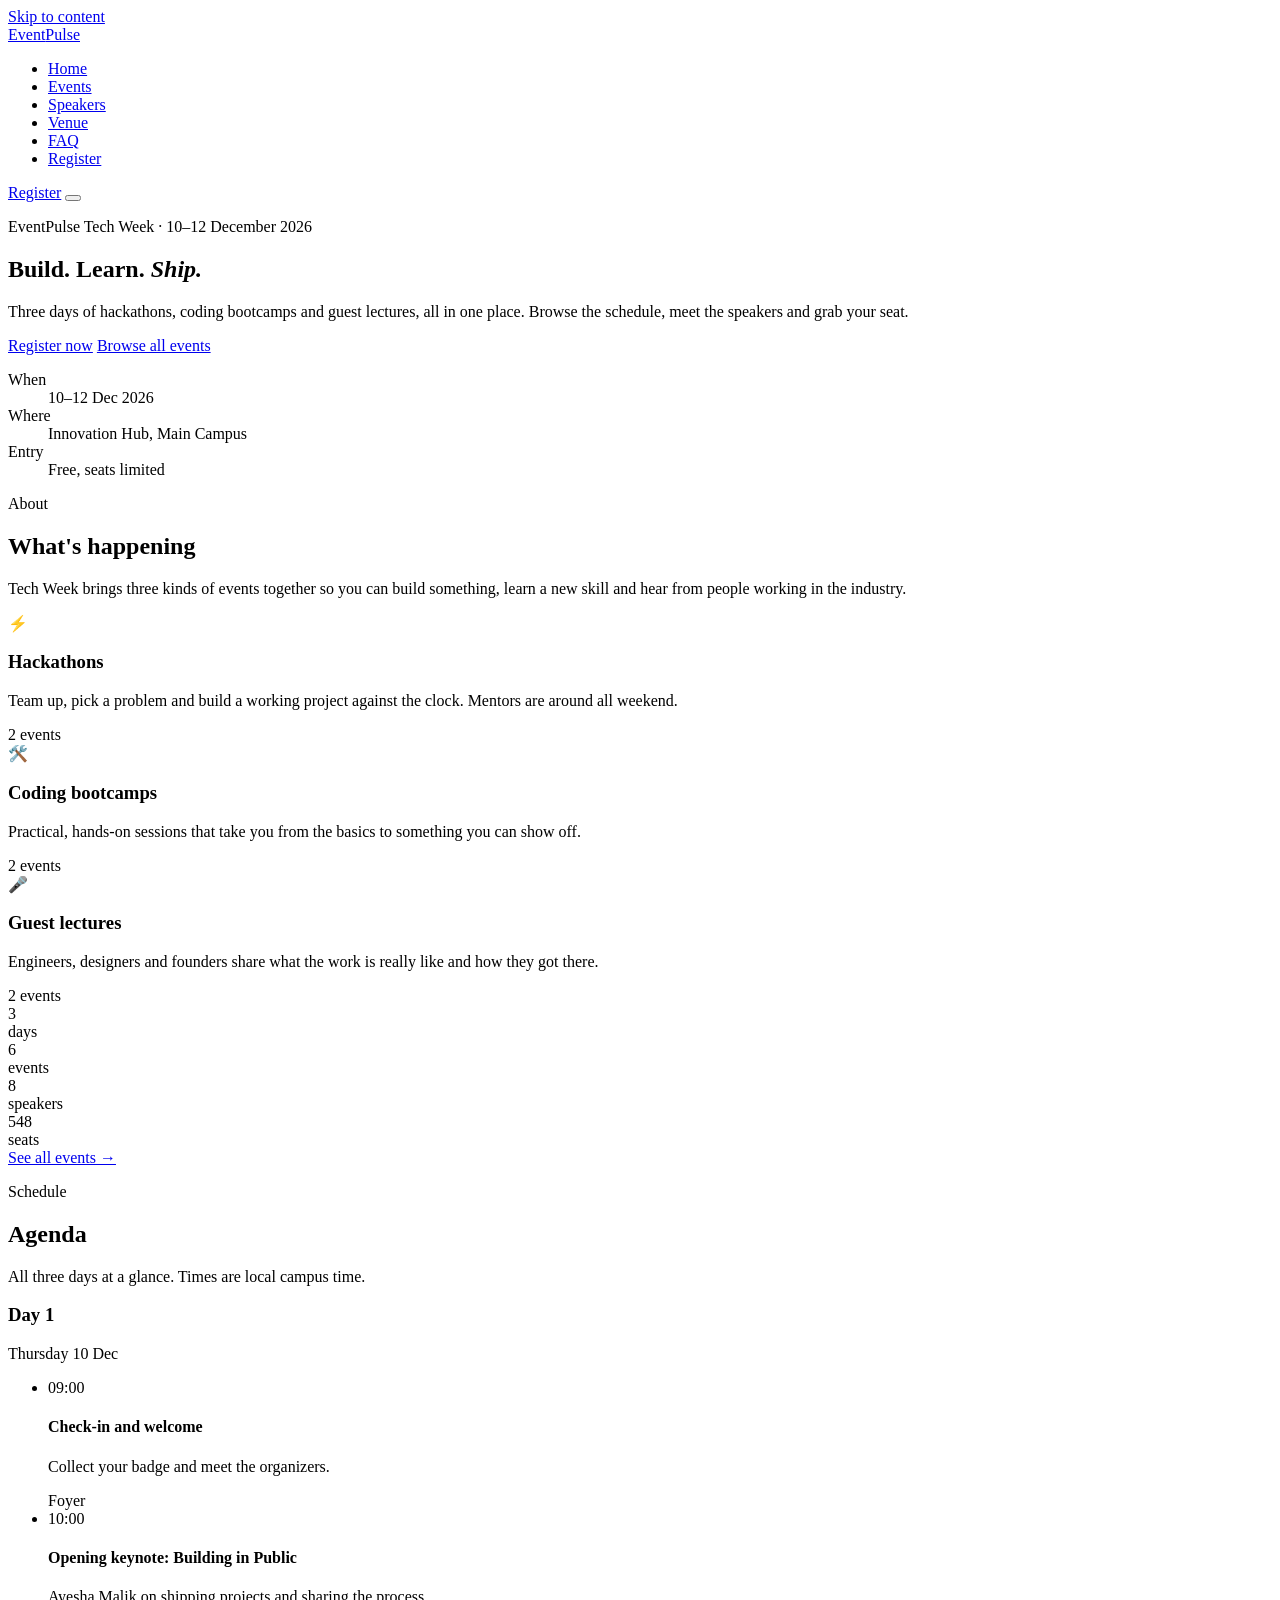
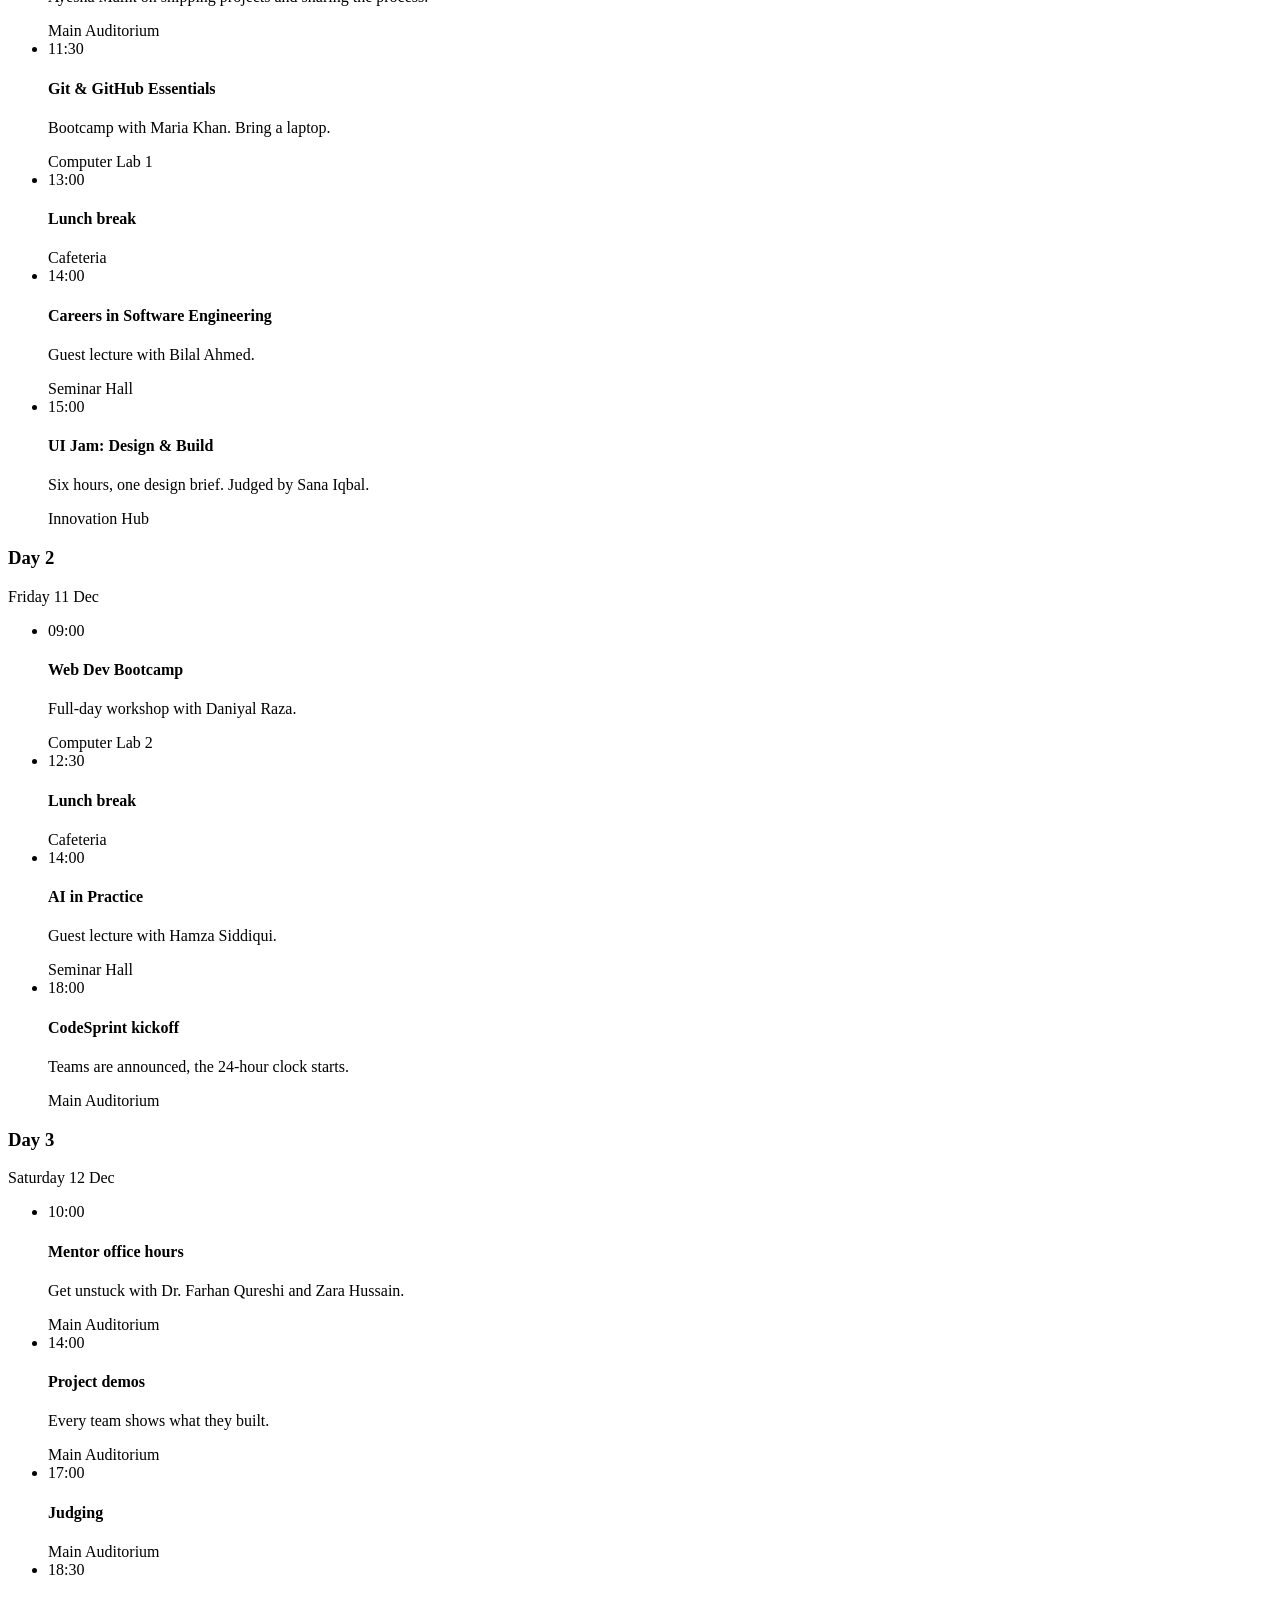
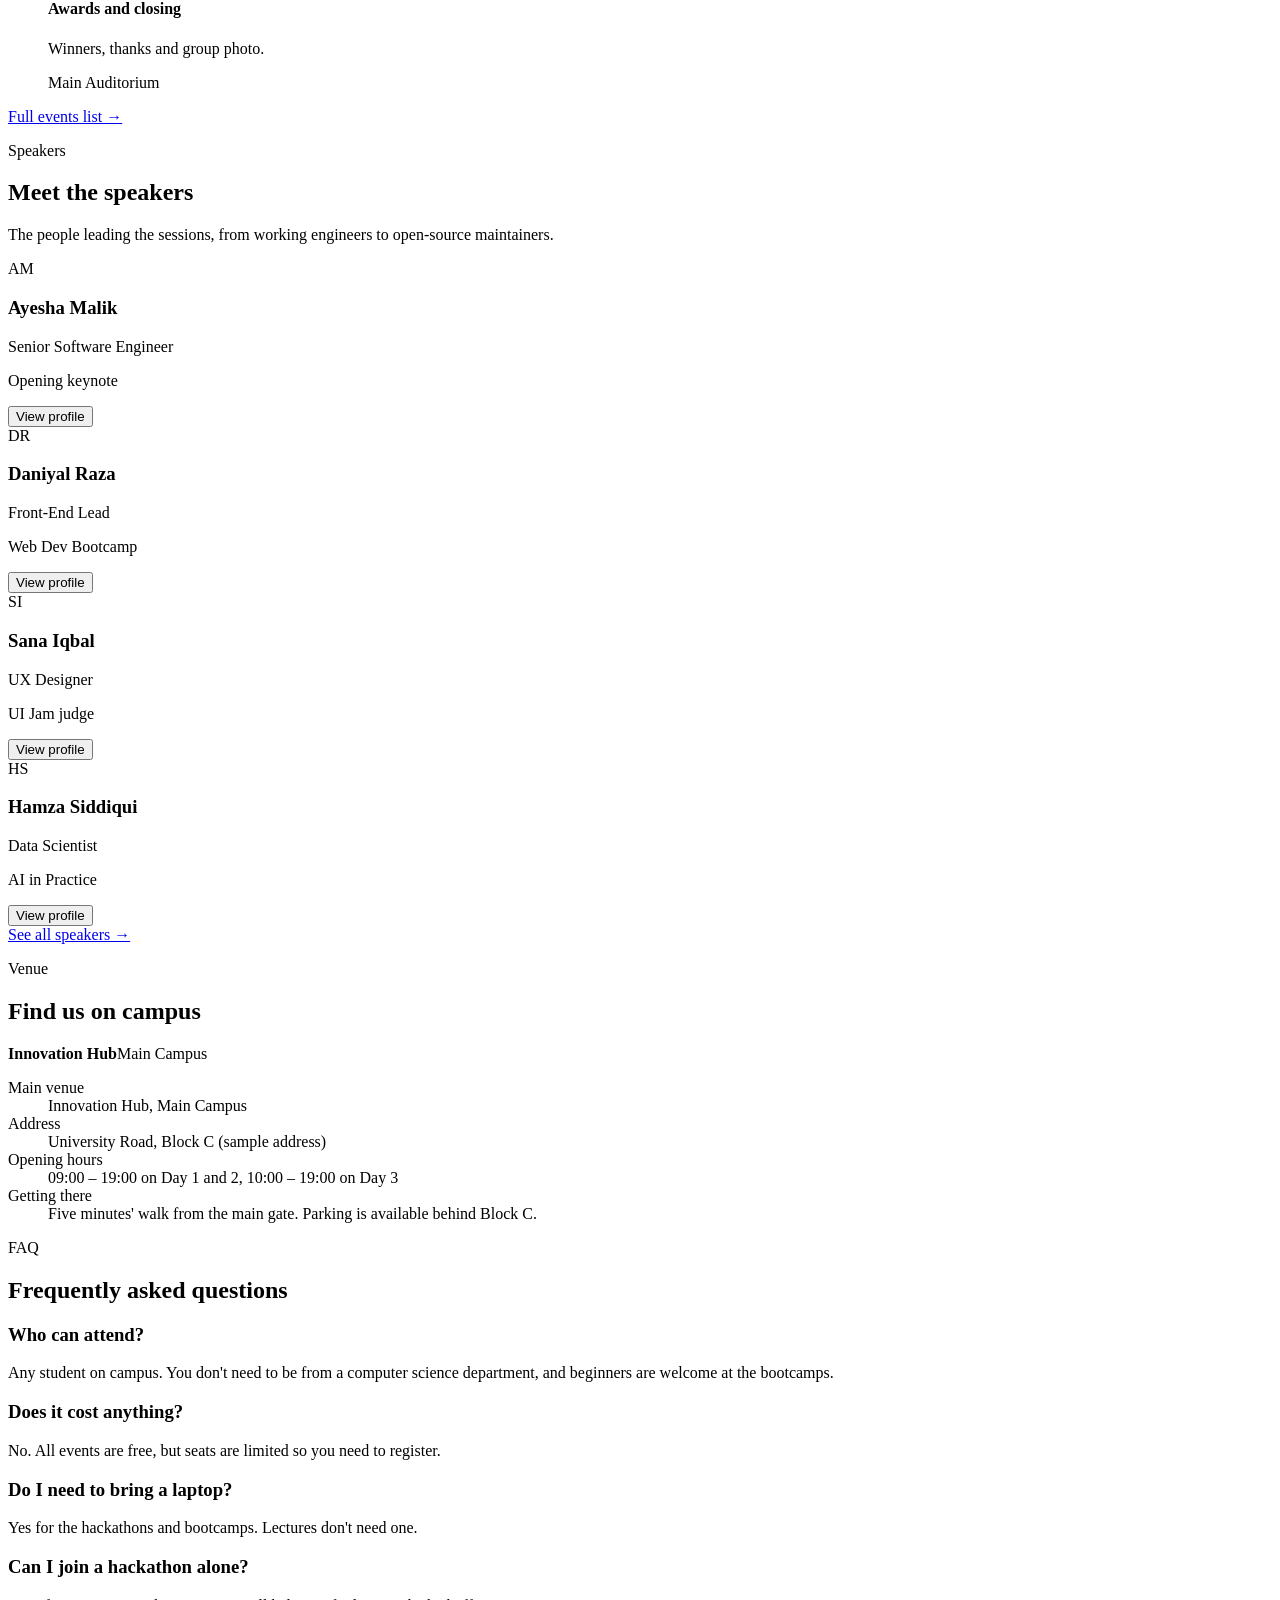
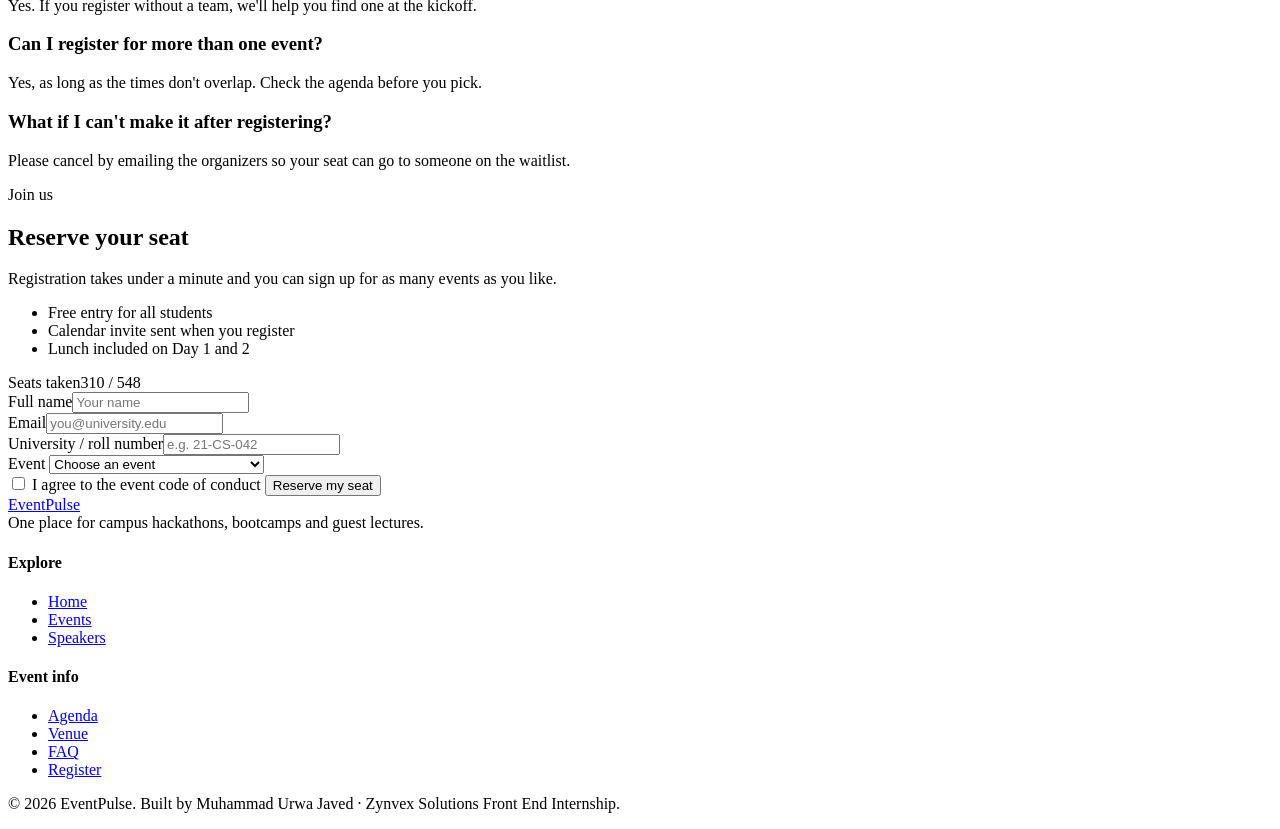
==== index.html @ 68d28ce5 "Add files via upload" ====
<!DOCTYPE html>
<html lang="en">
<head>
  <meta charset="UTF-8">
  <meta name="viewport" content="width=device-width, initial-scale=1.0">
  <title>EventPulse — Campus Hackathon &amp; Workshop Portal</title>
  <meta name="description" content="One place to browse campus hackathons, coding bootcamps and guest lectures, meet speakers, check seats and register.">

  <link rel="preconnect" href="https://fonts.googleapis.com">
  <link rel="preconnect" href="https://fonts.gstatic.com" crossorigin>
  <link href="https://fonts.googleapis.com/css2?family=Inter:wght@400;500;600&family=JetBrains+Mono:wght@500&family=Space+Grotesk:wght@500;700&display=swap" rel="stylesheet">

  <link rel="stylesheet" href="css/variables.css">
  <link rel="stylesheet" href="css/base.css">
  <link rel="stylesheet" href="css/layout.css">
  <link rel="stylesheet" href="css/pages.css">
  <link rel="stylesheet" href="css/components.css">
</head>
<body>

  <a class="visually-hidden" href="#main">Skip to content</a>

  <header class="site-header">
    <div class="container site-header__inner">
      <a href="index.html" class="logo">Event<span>Pulse</span></a>
      <nav class="nav" id="site-nav" aria-label="Main navigation">
        <ul class="nav__list">
          <li><a href="index.html" class="is-active" aria-current="page">Home</a></li>
          <li><a href="events.html">Events</a></li>
          <li><a href="speakers.html">Speakers</a></li>
          <li><a href="index.html#venue">Venue</a></li>
          <li><a href="index.html#faq">FAQ</a></li>
          <li class="nav__cta-item"><a href="index.html#register">Register</a></li>
        </ul>
      </nav>
      <a href="index.html#register" class="btn site-header__cta">Register</a>
      <button class="nav-toggle" type="button" aria-expanded="false" aria-controls="site-nav" aria-label="Open menu">
        <span class="nav-toggle__bars"></span>
      </button>
    </div>
  </header>

  <main id="main">

    <section class="hero" id="top">
      <div class="container">
        <p class="section__eyebrow">EventPulse Tech Week &middot; 10–12 December 2026</p>
        <h1>Build. Learn. <em>Ship.</em></h1>
        <p class="hero__lead">Three days of hackathons, coding bootcamps and guest lectures, all in one place. Browse the schedule, meet the speakers and grab your seat.</p>
        <div class="hero__actions">
          <a href="#register" class="btn">Register now</a>
          <a href="events.html" class="btn btn--ghost">Browse all events</a>
        </div>
        <dl class="hero__meta">
          <div><dt>When</dt><dd>10–12 Dec 2026</dd></div>
          <div><dt>Where</dt><dd>Innovation Hub, Main Campus</dd></div>
          <div><dt>Entry</dt><dd>Free, seats limited</dd></div>
        </dl>
      </div>
    </section>

    <section class="section" id="about">
      <div class="container">
        <div class="section__head">
          <p class="section__eyebrow">About</p>
          <h2>What's happening</h2>
          <p>Tech Week brings three kinds of events together so you can build something, learn a new skill and hear from people working in the industry.</p>
        </div>
        <div class="grid grid--3">
          <article class="card highlight">
            <div class="highlight__icon" aria-hidden="true">⚡</div>
            <h3>Hackathons</h3>
            <p>Team up, pick a problem and build a working project against the clock. Mentors are around all weekend.</p>
            <span class="tag">2 events</span>
          </article>
          <article class="card highlight">
            <div class="highlight__icon" aria-hidden="true">🛠️</div>
            <h3>Coding bootcamps</h3>
            <p>Practical, hands-on sessions that take you from the basics to something you can show off.</p>
            <span class="tag">2 events</span>
          </article>
          <article class="card highlight">
            <div class="highlight__icon" aria-hidden="true">🎤</div>
            <h3>Guest lectures</h3>
            <p>Engineers, designers and founders share what the work is really like and how they got there.</p>
            <span class="tag">2 events</span>
          </article>
        </div>
        <div class="stats">
          <div><div class="stat__num">3</div><div class="stat__label">days</div></div>
          <div><div class="stat__num">6</div><div class="stat__label">events</div></div>
          <div><div class="stat__num">8</div><div class="stat__label">speakers</div></div>
          <div><div class="stat__num">548</div><div class="stat__label">seats</div></div>
        </div>
        <div class="section__more">
          <a href="events.html" class="btn">See all events →</a>
        </div>
      </div>
    </section>

    <section class="section section--alt" id="agenda">
      <div class="container">
        <div class="section__head">
          <p class="section__eyebrow">Schedule</p>
          <h2>Agenda</h2>
          <p>All three days at a glance. Times are local campus time.</p>
        </div>

          <div class="agenda-day" id="day1">
            <div class="agenda-day__head"><h3>Day 1</h3><span>Thursday 10 Dec</span></div>
            <ul class="agenda-list">
              <li>
                <span class="agenda-time">09:00</span>
                <div class="agenda-item">
                  <h4>Check-in and welcome</h4>
                  <p>Collect your badge and meet the organizers.</p>
                </div>
                <span class="agenda-where">Foyer</span>
              </li>
              <li>
                <span class="agenda-time">10:00</span>
                <div class="agenda-item">
                  <h4>Opening keynote: Building in Public</h4>
                  <p>Ayesha Malik on shipping projects and sharing the process.</p>
                </div>
                <span class="agenda-where">Main Auditorium</span>
              </li>
              <li>
                <span class="agenda-time">11:30</span>
                <div class="agenda-item">
                  <h4>Git &amp; GitHub Essentials</h4>
                  <p>Bootcamp with Maria Khan. Bring a laptop.</p>
                </div>
                <span class="agenda-where">Computer Lab 1</span>
              </li>
              <li>
                <span class="agenda-time">13:00</span>
                <div class="agenda-item">
                  <h4>Lunch break</h4>
                </div>
                <span class="agenda-where">Cafeteria</span>
              </li>
              <li>
                <span class="agenda-time">14:00</span>
                <div class="agenda-item">
                  <h4>Careers in Software Engineering</h4>
                  <p>Guest lecture with Bilal Ahmed.</p>
                </div>
                <span class="agenda-where">Seminar Hall</span>
              </li>
              <li>
                <span class="agenda-time">15:00</span>
                <div class="agenda-item">
                  <h4>UI Jam: Design &amp; Build</h4>
                  <p>Six hours, one design brief. Judged by Sana Iqbal.</p>
                </div>
                <span class="agenda-where">Innovation Hub</span>
              </li>
            </ul>
          </div>

          <div class="agenda-day" id="day2">
            <div class="agenda-day__head"><h3>Day 2</h3><span>Friday 11 Dec</span></div>
            <ul class="agenda-list">
              <li>
                <span class="agenda-time">09:00</span>
                <div class="agenda-item">
                  <h4>Web Dev Bootcamp</h4>
                  <p>Full-day workshop with Daniyal Raza.</p>
                </div>
                <span class="agenda-where">Computer Lab 2</span>
              </li>
              <li>
                <span class="agenda-time">12:30</span>
                <div class="agenda-item">
                  <h4>Lunch break</h4>
                </div>
                <span class="agenda-where">Cafeteria</span>
              </li>
              <li>
                <span class="agenda-time">14:00</span>
                <div class="agenda-item">
                  <h4>AI in Practice</h4>
                  <p>Guest lecture with Hamza Siddiqui.</p>
                </div>
                <span class="agenda-where">Seminar Hall</span>
              </li>
              <li>
                <span class="agenda-time">18:00</span>
                <div class="agenda-item">
                  <h4>CodeSprint kickoff</h4>
                  <p>Teams are announced, the 24-hour clock starts.</p>
                </div>
                <span class="agenda-where">Main Auditorium</span>
              </li>
            </ul>
          </div>

          <div class="agenda-day" id="day3">
            <div class="agenda-day__head"><h3>Day 3</h3><span>Saturday 12 Dec</span></div>
            <ul class="agenda-list">
              <li>
                <span class="agenda-time">10:00</span>
                <div class="agenda-item">
                  <h4>Mentor office hours</h4>
                  <p>Get unstuck with Dr. Farhan Qureshi and Zara Hussain.</p>
                </div>
                <span class="agenda-where">Main Auditorium</span>
              </li>
              <li>
                <span class="agenda-time">14:00</span>
                <div class="agenda-item">
                  <h4>Project demos</h4>
                  <p>Every team shows what they built.</p>
                </div>
                <span class="agenda-where">Main Auditorium</span>
              </li>
              <li>
                <span class="agenda-time">17:00</span>
                <div class="agenda-item">
                  <h4>Judging</h4>
                </div>
                <span class="agenda-where">Main Auditorium</span>
              </li>
              <li>
                <span class="agenda-time">18:30</span>
                <div class="agenda-item">
                  <h4>Awards and closing</h4>
                  <p>Winners, thanks and group photo.</p>
                </div>
                <span class="agenda-where">Main Auditorium</span>
              </li>
            </ul>
          </div>

        <div class="section__more">
          <a href="events.html" class="btn btn--ghost">Full events list →</a>
        </div>
      </div>
    </section>

    <section class="section" id="speakers">
      <div class="container">
        <div class="section__head">
          <p class="section__eyebrow">Speakers</p>
          <h2>Meet the speakers</h2>
          <p>The people leading the sessions, from working engineers to open-source maintainers.</p>
        </div>
        <div class="grid grid--4">
          <article class="card speaker-card">
            <div class="speaker-card__photo" aria-hidden="true">AM</div>
            <h3>Ayesha Malik</h3>
            <p class="speaker-card__role">Senior Software Engineer</p>
            <p class="speaker-card__talk">Opening keynote</p>
            <button class="btn btn--ghost" type="button" data-speaker="1">View profile</button>
          </article>
          <article class="card speaker-card">
            <div class="speaker-card__photo" aria-hidden="true">DR</div>
            <h3>Daniyal Raza</h3>
            <p class="speaker-card__role">Front-End Lead</p>
            <p class="speaker-card__talk">Web Dev Bootcamp</p>
            <button class="btn btn--ghost" type="button" data-speaker="2">View profile</button>
          </article>
          <article class="card speaker-card">
            <div class="speaker-card__photo" aria-hidden="true">SI</div>
            <h3>Sana Iqbal</h3>
            <p class="speaker-card__role">UX Designer</p>
            <p class="speaker-card__talk">UI Jam judge</p>
            <button class="btn btn--ghost" type="button" data-speaker="3">View profile</button>
          </article>
          <article class="card speaker-card">
            <div class="speaker-card__photo" aria-hidden="true">HS</div>
            <h3>Hamza Siddiqui</h3>
            <p class="speaker-card__role">Data Scientist</p>
            <p class="speaker-card__talk">AI in Practice</p>
            <button class="btn btn--ghost" type="button" data-speaker="4">View profile</button>
          </article>
        </div>
        <div class="section__more">
          <a href="speakers.html" class="btn btn--ghost">See all speakers →</a>
        </div>
      </div>
    </section>

    <section class="section section--alt" id="venue">
      <div class="container">
        <div class="section__head">
          <p class="section__eyebrow">Venue</p>
          <h2>Find us on campus</h2>
        </div>
        <div class="venue">
          <!-- Module 3: replace with the Leaflet + OpenStreetMap map -->
          <div class="map-placeholder" role="img" aria-label="Venue location: Innovation Hub, Main Campus">
            <div><strong>Innovation Hub</strong><span>Main Campus</span></div>
          </div>
          <div class="venue__info card">
            <dl>
              <dt>Main venue</dt><dd>Innovation Hub, Main Campus</dd>
              <dt>Address</dt><dd>University Road, Block C (sample address)</dd>
              <dt>Opening hours</dt><dd>09:00 – 19:00 on Day 1 and 2, 10:00 – 19:00 on Day 3</dd>
              <dt>Getting there</dt><dd>Five minutes' walk from the main gate. Parking is available behind Block C.</dd>
            </dl>
          </div>
        </div>
      </div>
    </section>

    <section class="section" id="faq">
      <div class="container">
        <div class="section__head">
          <p class="section__eyebrow">FAQ</p>
          <h2>Frequently asked questions</h2>
        </div>
        <div class="faq-list">
          <article class="card faq-item">
            <h3>Who can attend?</h3>
            <p>Any student on campus. You don't need to be from a computer science department, and beginners are welcome at the bootcamps.</p>
          </article>
          <article class="card faq-item">
            <h3>Does it cost anything?</h3>
            <p>No. All events are free, but seats are limited so you need to register.</p>
          </article>
          <article class="card faq-item">
            <h3>Do I need to bring a laptop?</h3>
            <p>Yes for the hackathons and bootcamps. Lectures don't need one.</p>
          </article>
          <article class="card faq-item">
            <h3>Can I join a hackathon alone?</h3>
            <p>Yes. If you register without a team, we'll help you find one at the kickoff.</p>
          </article>
          <article class="card faq-item">
            <h3>Can I register for more than one event?</h3>
            <p>Yes, as long as the times don't overlap. Check the agenda before you pick.</p>
          </article>
          <article class="card faq-item">
            <h3>What if I can't make it after registering?</h3>
            <p>Please cancel by emailing the organizers so your seat can go to someone on the waitlist.</p>
          </article>
        </div>
      </div>
    </section>

    <section class="section section--alt" id="register">
      <div class="container">
        <div class="register">
          <div>
            <p class="section__eyebrow">Join us</p>
            <h2>Reserve your seat</h2>
            <p>Registration takes under a minute and you can sign up for as many events as you like.</p>
            <ul class="register__perks">
              <li>Free entry for all students</li>
              <li>Calendar invite sent when you register</li>
              <li>Lunch included on Day 1 and 2</li>
            </ul>
            <div class="seat-meter">
              <div class="seat-meter__row"><span>Seats taken</span><span>310 / 548</span></div>
              <div class="seat-meter__bar"><i></i></div>
            </div>
          </div>
          <!-- Module 3: this form moves into an overlay and gets validation -->
          <form class="card form-card" action="#" onsubmit="return false">
            <div class="field"><label for="name">Full name</label><input id="name" type="text" placeholder="Your name" autocomplete="name"></div>
            <div class="field"><label for="email">Email</label><input id="email" type="email" placeholder="you@university.edu" autocomplete="email"></div>
            <div class="field"><label for="roll">University / roll number</label><input id="roll" type="text" placeholder="e.g. 21-CS-042"></div>
            <div class="field">
              <label for="event">Event</label>
              <select id="event">
                <option value="">Choose an event</option>
                <option>CodeSprint 24h Hackathon</option>
                <option>Web Dev Bootcamp</option>
                <option>Careers in Software Engineering</option>
                <option>Git &amp; GitHub Essentials</option>
                <option>AI in Practice</option>
              </select>
            </div>
            <label class="field field--check"><input type="checkbox"> I agree to the event code of conduct</label>
            <button class="btn" type="submit">Reserve my seat</button>
          </form>
        </div>
      </div>
    </section>

  </main>

  <footer class="site-footer">
    <div class="container">
      <div class="site-footer__grid">
        <div>
          <a href="index.html" class="logo">Event<span>Pulse</span></a>
          <p style="margin-top:var(--space-2)">One place for campus hackathons, bootcamps and guest lectures.</p>
        </div>
        <div>
          <h4>Explore</h4>
          <ul>
            <li><a href="index.html">Home</a></li>
            <li><a href="events.html">Events</a></li>
            <li><a href="speakers.html">Speakers</a></li>
          </ul>
        </div>
        <div>
          <h4>Event info</h4>
          <ul>
            <li><a href="index.html#agenda">Agenda</a></li>
            <li><a href="index.html#venue">Venue</a></li>
            <li><a href="index.html#faq">FAQ</a></li>
            <li><a href="index.html#register">Register</a></li>
          </ul>
        </div>
      </div>
      <div class="site-footer__bottom">
        <p>&copy; <span id="year">2026</span> EventPulse. Built by Muhammad Urwa Javed &middot; Zynvex Solutions Front End Internship.</p>
      </div>
    </div>
  </footer>

  <script src="js/main.js"></script>
</body>
</html>
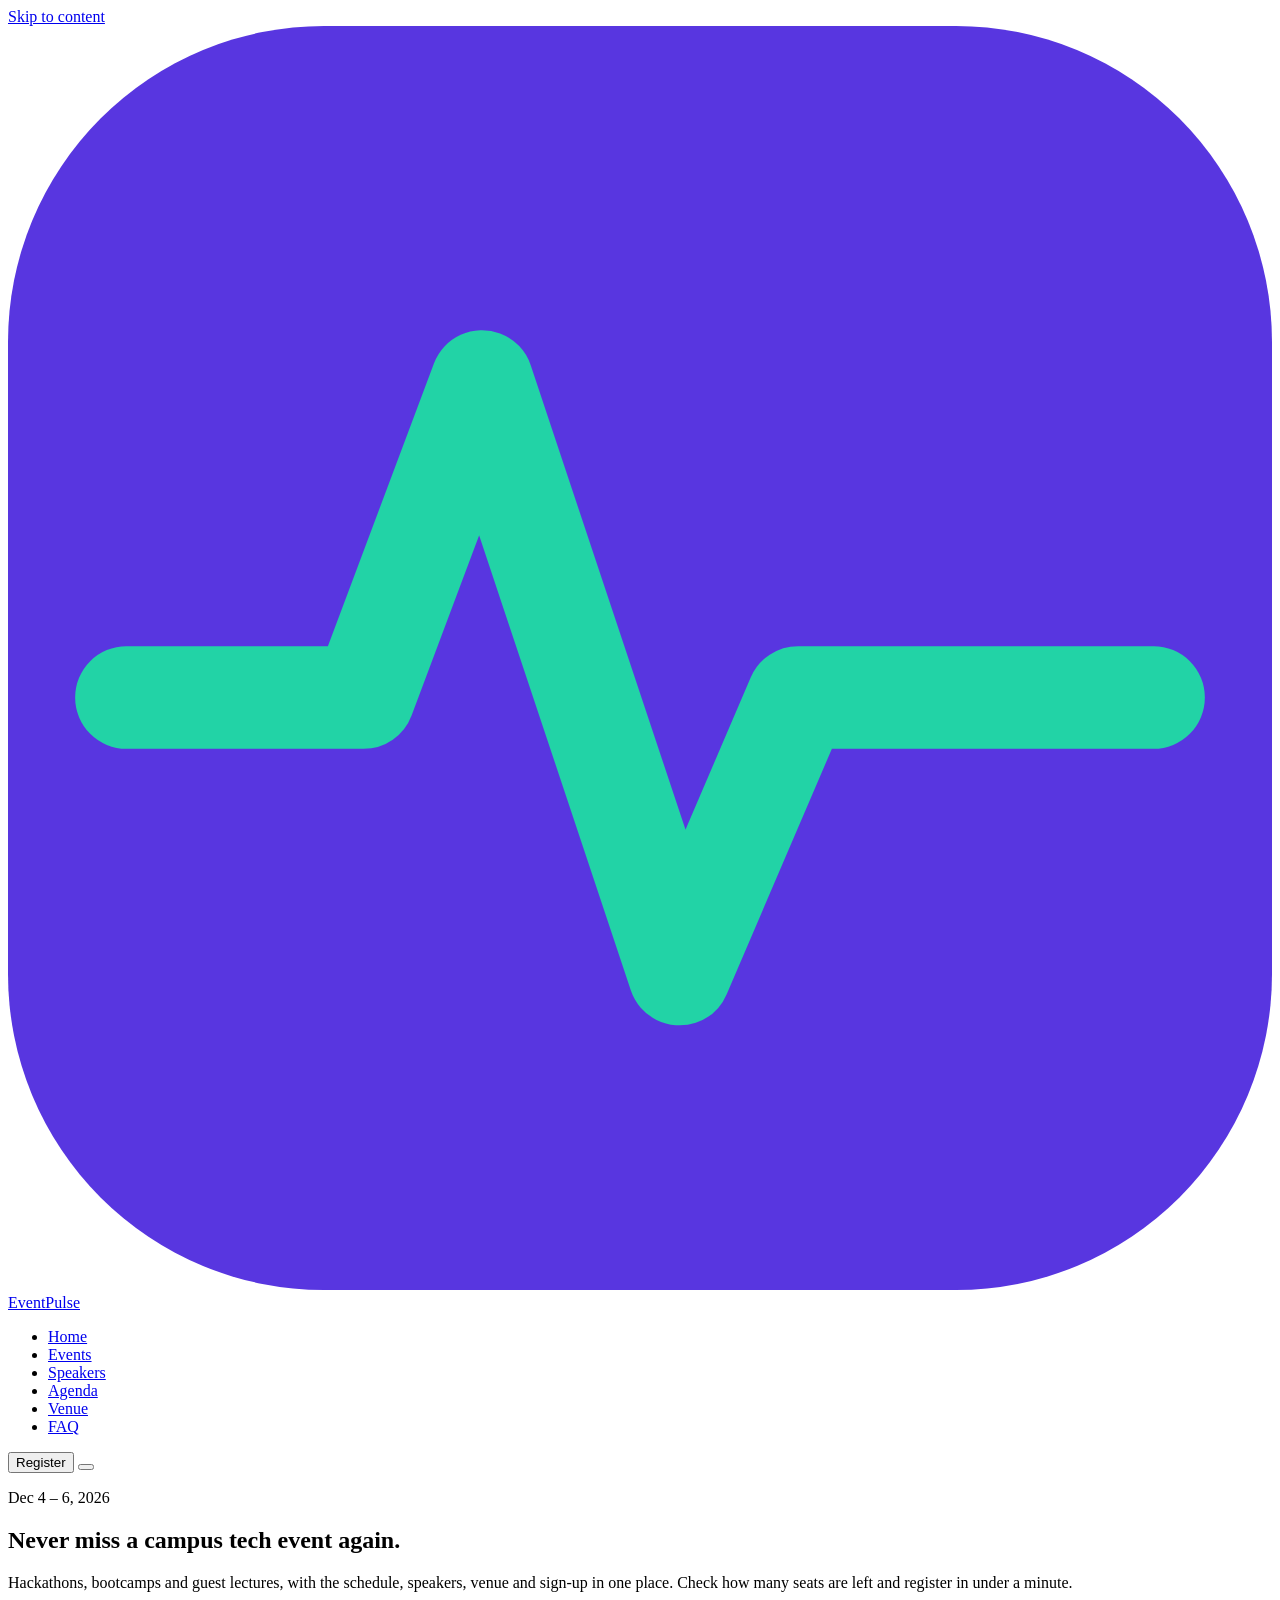
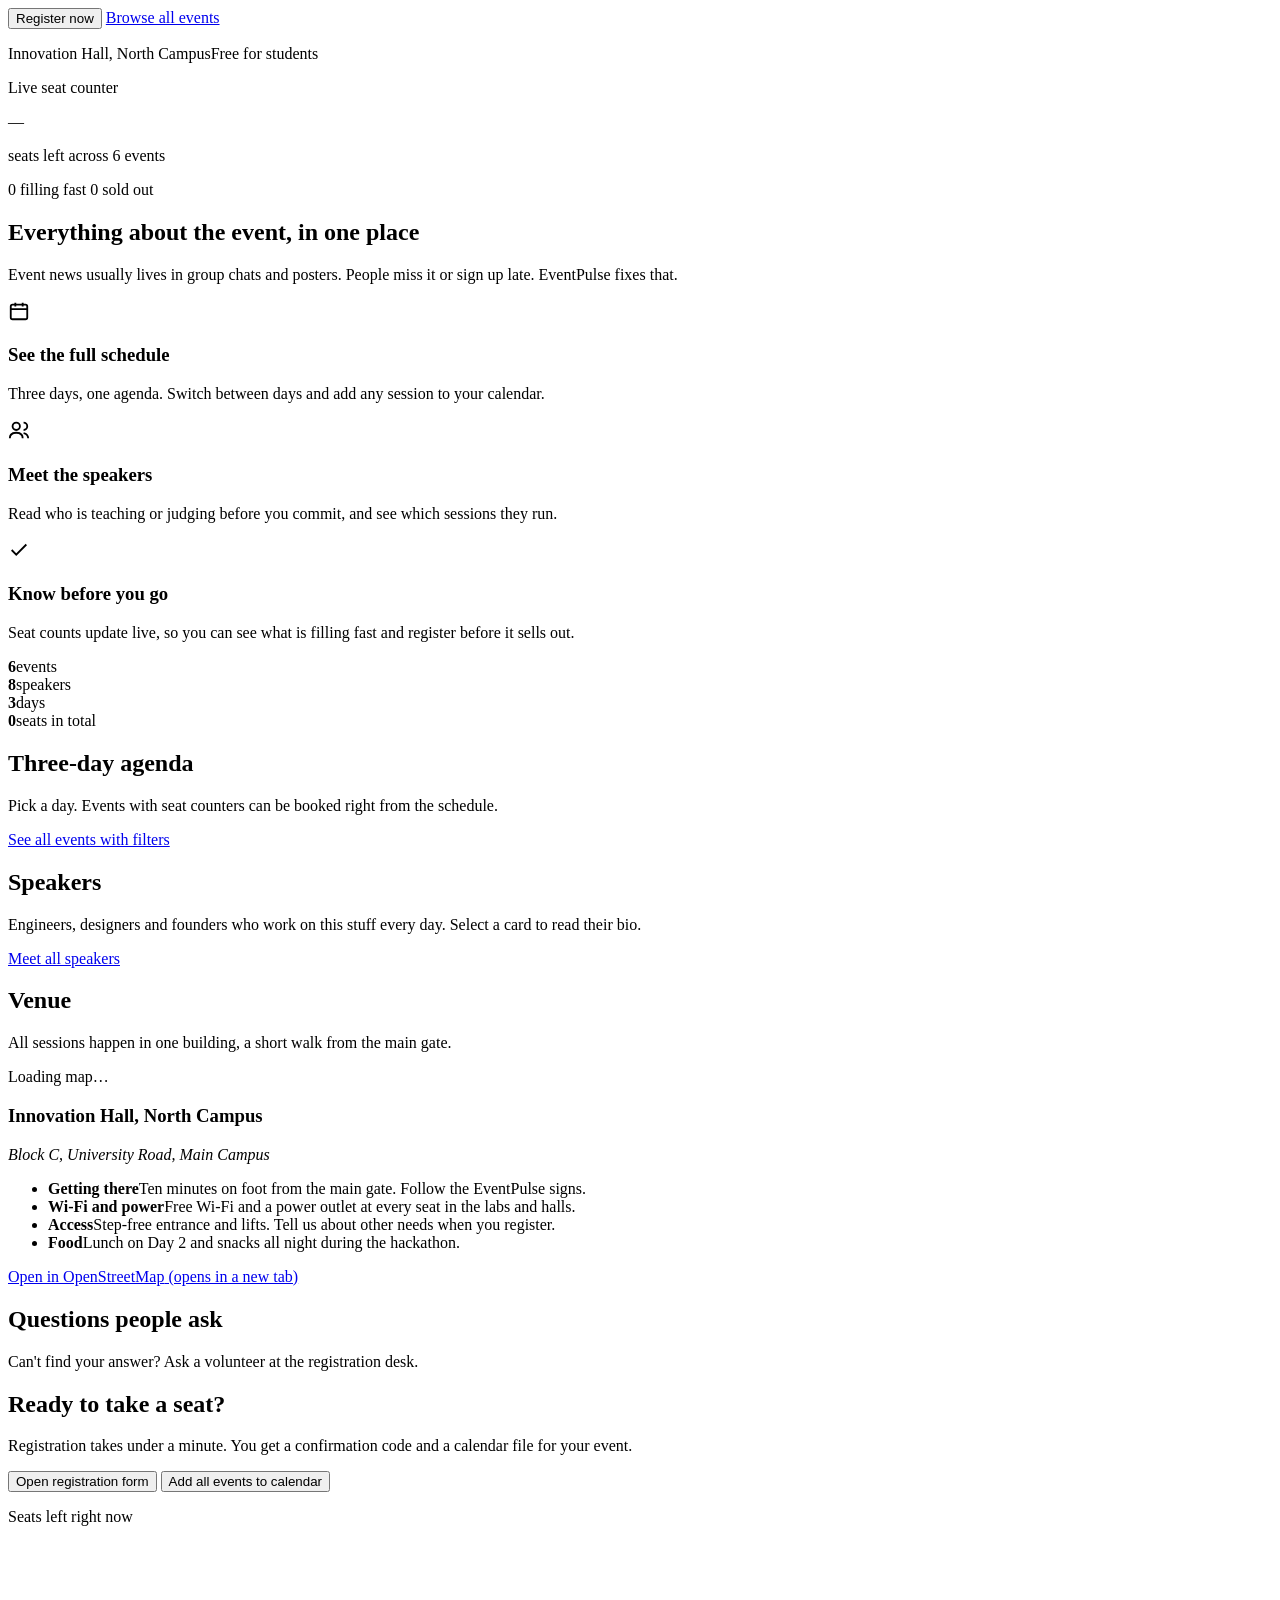
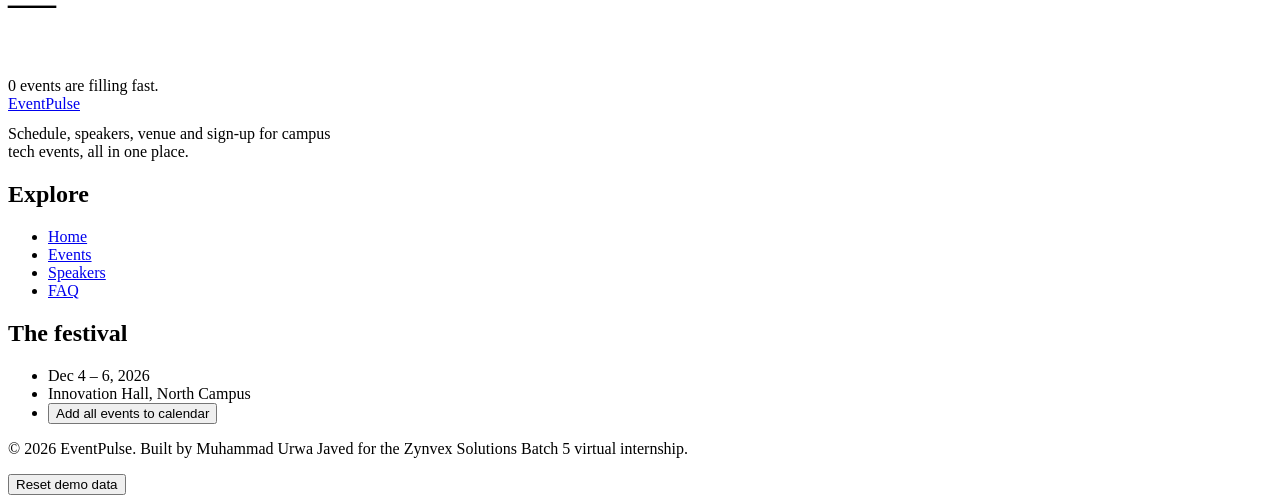
==== commit a923076f: "Add files via upload" ====
--- a/index.html
+++ b/index.html
@@ -2,304 +2,148 @@
 <html lang="en">
 <head>
   <meta charset="UTF-8">
-  <meta name="viewport" content="width=device-width, initial-scale=1.0">
-  <title>EventPulse — Campus Hackathon &amp; Workshop Portal</title>
-  <meta name="description" content="One place to browse campus hackathons, coding bootcamps and guest lectures, meet speakers, check seats and register.">
-
+  <meta name="viewport" content="width=device-width, initial-scale=1">
+  <title>EventPulse | Campus tech events in one place</title>
+  <meta name="description" content="Schedule, speakers, venue and sign-up for campus hackathons, bootcamps and guest lectures.">
+  <meta name="theme-color" content="#0B1020">
+  <link rel="icon" href="data:image/svg+xml,%3Csvg xmlns='http://www.w3.org/2000/svg' viewBox='0 0 32 32'%3E%3Crect width='32' height='32' rx='8' fill='%236B46F5'/%3E%3Cpath d='M3 17h6l3-8 5 15 3-7h9' fill='none' stroke='%2322D3A6' stroke-width='2.6' stroke-linecap='round' stroke-linejoin='round'/%3E%3C/svg%3E">
   <link rel="preconnect" href="https://fonts.googleapis.com">
   <link rel="preconnect" href="https://fonts.gstatic.com" crossorigin>
-  <link href="https://fonts.googleapis.com/css2?family=Inter:wght@400;500;600&family=JetBrains+Mono:wght@500&family=Space+Grotesk:wght@500;700&display=swap" rel="stylesheet">
-
+  <link href="https://fonts.googleapis.com/css2?family=Inter:wght@400;500;600&family=JetBrains+Mono:wght@400;600;700&family=Space+Grotesk:wght@500;600;700&display=swap" rel="stylesheet">
   <link rel="stylesheet" href="css/variables.css">
   <link rel="stylesheet" href="css/base.css">
   <link rel="stylesheet" href="css/layout.css">
+  <link rel="stylesheet" href="css/components.css">
   <link rel="stylesheet" href="css/pages.css">
-  <link rel="stylesheet" href="css/components.css">
 </head>
 <body>
-
-  <a class="visually-hidden" href="#main">Skip to content</a>
+  <a class="skip-link" href="#main">Skip to content</a>
 
   <header class="site-header">
-    <div class="container site-header__inner">
-      <a href="index.html" class="logo">Event<span>Pulse</span></a>
-      <nav class="nav" id="site-nav" aria-label="Main navigation">
-        <ul class="nav__list">
-          <li><a href="index.html" class="is-active" aria-current="page">Home</a></li>
+    <div class="container header-inner">
+      <a class="logo" href="index.html" aria-label="EventPulse home">
+        <svg viewBox="0 0 32 32" aria-hidden="true"><rect width="32" height="32" rx="8" fill="#5836E0"/><path d="M3 17h6l3-8 5 15 3-7h9" fill="none" stroke="#22D3A6" stroke-width="2.6" stroke-linecap="round" stroke-linejoin="round"/></svg>
+        EventPulse
+      </a>
+      <nav id="site-nav" class="site-nav" aria-label="Main">
+        <ul>
+          <li><a href="index.html">Home</a></li>
           <li><a href="events.html">Events</a></li>
           <li><a href="speakers.html">Speakers</a></li>
+          <li><a href="index.html#agenda">Agenda</a></li>
           <li><a href="index.html#venue">Venue</a></li>
           <li><a href="index.html#faq">FAQ</a></li>
-          <li class="nav__cta-item"><a href="index.html#register">Register</a></li>
         </ul>
       </nav>
-      <a href="index.html#register" class="btn site-header__cta">Register</a>
-      <button class="nav-toggle" type="button" aria-expanded="false" aria-controls="site-nav" aria-label="Open menu">
-        <span class="nav-toggle__bars"></span>
-      </button>
+      <button type="button" class="btn btn--primary btn--sm" data-open-register="">Register</button>
+      <button type="button" class="nav-toggle" aria-expanded="false" aria-controls="site-nav" aria-label="Open menu"><span></span><span></span><span></span></button>
     </div>
   </header>
 
   <main id="main">
 
-    <section class="hero" id="top">
-      <div class="container">
-        <p class="section__eyebrow">EventPulse Tech Week &middot; 10–12 December 2026</p>
-        <h1>Build. Learn. <em>Ship.</em></h1>
-        <p class="hero__lead">Three days of hackathons, coding bootcamps and guest lectures, all in one place. Browse the schedule, meet the speakers and grab your seat.</p>
-        <div class="hero__actions">
-          <a href="#register" class="btn">Register now</a>
-          <a href="events.html" class="btn btn--ghost">Browse all events</a>
-        </div>
-        <dl class="hero__meta">
-          <div><dt>When</dt><dd>10–12 Dec 2026</dd></div>
-          <div><dt>Where</dt><dd>Innovation Hub, Main Campus</dd></div>
-          <div><dt>Entry</dt><dd>Free, seats limited</dd></div>
-        </dl>
+    <section class="hero" id="hero">
+      <div class="container hero-grid">
+        <div>
+          <p class="eyebrow" data-festival-dates>Dec 4 – 6, 2026</p>
+          <h1>Never miss a campus tech event again.</h1>
+          <p class="hero-copy">Hackathons, bootcamps and guest lectures, with the schedule, speakers, venue and sign-up in one place. Check how many seats are left and register in under a minute.</p>
+          <div class="btn-row">
+            <button type="button" class="btn btn--primary" data-open-register="">Register now</button>
+            <a class="btn btn--ghost" href="events.html">Browse all events</a>
+          </div>
+          <p class="hero-meta"><span data-venue-name>Innovation Hall, North Campus</span><span>Free for students</span></p>
+        </div>
+        <aside class="live-card" aria-label="Live seat counter">
+          <p class="eyebrow"><span class="pulse-dot" aria-hidden="true"></span>Live seat counter</p>
+          <p class="live-number" data-stat="left">—</p>
+          <p class="muted" style="margin-bottom:1rem">seats left across <span data-stat="events">6</span> events</p>
+          <div class="seats__bar" aria-hidden="true"><span data-stat-bar style="width:0"></span></div>
+          <p class="live-sub">
+            <span class="badge badge--hot"><span data-stat="hot">0</span> filling fast</span>
+            <span class="badge badge--out"><span data-stat="sold">0</span> sold out</span>
+          </p>
+        </aside>
       </div>
     </section>
 
     <section class="section" id="about">
       <div class="container">
-        <div class="section__head">
-          <p class="section__eyebrow">About</p>
-          <h2>What's happening</h2>
-          <p>Tech Week brings three kinds of events together so you can build something, learn a new skill and hear from people working in the industry.</p>
-        </div>
-        <div class="grid grid--3">
-          <article class="card highlight">
-            <div class="highlight__icon" aria-hidden="true">⚡</div>
-            <h3>Hackathons</h3>
-            <p>Team up, pick a problem and build a working project against the clock. Mentors are around all weekend.</p>
-            <span class="tag">2 events</span>
+        <div class="section-head">
+          <h2>Everything about the event, in one place</h2>
+          <p>Event news usually lives in group chats and posters. People miss it or sign up late. EventPulse fixes that.</p>
+        </div>
+        <div class="feature-grid">
+          <article class="card">
+            <div class="feature-icon"><svg width="22" height="22" viewBox="0 0 24 24" fill="none" stroke="currentColor" stroke-width="2" aria-hidden="true"><rect x="3" y="5" width="18" height="16" rx="2"/><path d="M3 10h18M8 3v4M16 3v4"/></svg></div>
+            <h3>See the full schedule</h3>
+            <p>Three days, one agenda. Switch between days and add any session to your calendar.</p>
           </article>
-          <article class="card highlight">
-            <div class="highlight__icon" aria-hidden="true">🛠️</div>
-            <h3>Coding bootcamps</h3>
-            <p>Practical, hands-on sessions that take you from the basics to something you can show off.</p>
-            <span class="tag">2 events</span>
+          <article class="card">
+            <div class="feature-icon"><svg width="22" height="22" viewBox="0 0 24 24" fill="none" stroke="currentColor" stroke-width="2" aria-hidden="true"><circle cx="9" cy="8" r="4"/><path d="M2 21c0-4 3-6 7-6s7 2 7 6M17 4a4 4 0 0 1 0 8M22 21c0-3-2-5-5-5.7"/></svg></div>
+            <h3>Meet the speakers</h3>
+            <p>Read who is teaching or judging before you commit, and see which sessions they run.</p>
           </article>
-          <article class="card highlight">
-            <div class="highlight__icon" aria-hidden="true">🎤</div>
-            <h3>Guest lectures</h3>
-            <p>Engineers, designers and founders share what the work is really like and how they got there.</p>
-            <span class="tag">2 events</span>
+          <article class="card">
+            <div class="feature-icon"><svg width="22" height="22" viewBox="0 0 24 24" fill="none" stroke="currentColor" stroke-width="2" aria-hidden="true"><path d="M4 12l5 5L20 6"/></svg></div>
+            <h3>Know before you go</h3>
+            <p>Seat counts update live, so you can see what is filling fast and register before it sells out.</p>
           </article>
         </div>
-        <div class="stats">
-          <div><div class="stat__num">3</div><div class="stat__label">days</div></div>
-          <div><div class="stat__num">6</div><div class="stat__label">events</div></div>
-          <div><div class="stat__num">8</div><div class="stat__label">speakers</div></div>
-          <div><div class="stat__num">548</div><div class="stat__label">seats</div></div>
-        </div>
-        <div class="section__more">
-          <a href="events.html" class="btn">See all events →</a>
+        <div class="stat-row">
+          <div class="stat"><strong data-stat="events">6</strong><span>events</span></div>
+          <div class="stat"><strong data-stat="speakers">8</strong><span>speakers</span></div>
+          <div class="stat"><strong data-stat="days">3</strong><span>days</span></div>
+          <div class="stat"><strong data-stat="total">0</strong><span>seats in total</span></div>
         </div>
       </div>
     </section>
 
     <section class="section section--alt" id="agenda">
       <div class="container">
-        <div class="section__head">
-          <p class="section__eyebrow">Schedule</p>
-          <h2>Agenda</h2>
-          <p>All three days at a glance. Times are local campus time.</p>
-        </div>
-
-          <div class="agenda-day" id="day1">
-            <div class="agenda-day__head"><h3>Day 1</h3><span>Thursday 10 Dec</span></div>
-            <ul class="agenda-list">
-              <li>
-                <span class="agenda-time">09:00</span>
-                <div class="agenda-item">
-                  <h4>Check-in and welcome</h4>
-                  <p>Collect your badge and meet the organizers.</p>
-                </div>
-                <span class="agenda-where">Foyer</span>
-              </li>
-              <li>
-                <span class="agenda-time">10:00</span>
-                <div class="agenda-item">
-                  <h4>Opening keynote: Building in Public</h4>
-                  <p>Ayesha Malik on shipping projects and sharing the process.</p>
-                </div>
-                <span class="agenda-where">Main Auditorium</span>
-              </li>
-              <li>
-                <span class="agenda-time">11:30</span>
-                <div class="agenda-item">
-                  <h4>Git &amp; GitHub Essentials</h4>
-                  <p>Bootcamp with Maria Khan. Bring a laptop.</p>
-                </div>
-                <span class="agenda-where">Computer Lab 1</span>
-              </li>
-              <li>
-                <span class="agenda-time">13:00</span>
-                <div class="agenda-item">
-                  <h4>Lunch break</h4>
-                </div>
-                <span class="agenda-where">Cafeteria</span>
-              </li>
-              <li>
-                <span class="agenda-time">14:00</span>
-                <div class="agenda-item">
-                  <h4>Careers in Software Engineering</h4>
-                  <p>Guest lecture with Bilal Ahmed.</p>
-                </div>
-                <span class="agenda-where">Seminar Hall</span>
-              </li>
-              <li>
-                <span class="agenda-time">15:00</span>
-                <div class="agenda-item">
-                  <h4>UI Jam: Design &amp; Build</h4>
-                  <p>Six hours, one design brief. Judged by Sana Iqbal.</p>
-                </div>
-                <span class="agenda-where">Innovation Hub</span>
-              </li>
+        <div class="section-head">
+          <h2>Three-day agenda</h2>
+          <p>Pick a day. Events with seat counters can be booked right from the schedule.</p>
+        </div>
+        <div id="agenda-tabs"><noscript><p class="notice">This section is built with JavaScript. Please turn it on to see the content.</p></noscript></div>
+        <div class="center-cta"><a class="btn btn--ghost" href="events.html">See all events with filters</a></div>
+      </div>
+    </section>
+
+    <section class="section" id="speakers">
+      <div class="container">
+        <div class="section-head">
+          <h2>Speakers</h2>
+          <p>Engineers, designers and founders who work on this stuff every day. Select a card to read their bio.</p>
+        </div>
+        <div class="speaker-grid" data-speaker-grid="4"><noscript><p class="notice">This section is built with JavaScript. Please turn it on to see the content.</p></noscript></div>
+        <div class="center-cta"><a class="btn btn--ghost" href="speakers.html">Meet all speakers</a></div>
+      </div>
+    </section>
+
+    <section class="section section--alt" id="venue">
+      <div class="container">
+        <div class="section-head">
+          <h2>Venue</h2>
+          <p>All sessions happen in one building, a short walk from the main gate.</p>
+        </div>
+        <div class="venue-grid">
+          <div class="map-wrap">
+            <div id="map" role="region" aria-label="Map of the venue"><div class="map-fallback"><span>Loading map…</span></div></div>
+            <p class="map-note" id="map-note" hidden>Map tiles could not load. Use the address on the right or open the venue in OpenStreetMap.</p>
+          </div>
+          <div class="venue-info card">
+            <div>
+              <h3 data-venue-name>Innovation Hall, North Campus</h3>
+              <address data-venue-address>Block C, University Road, Main Campus</address>
+            </div>
+            <ul class="info-list">
+              <li><strong>Getting there</strong><span>Ten minutes on foot from the main gate. Follow the EventPulse signs.</span></li>
+              <li><strong>Wi-Fi and power</strong><span>Free Wi-Fi and a power outlet at every seat in the labs and halls.</span></li>
+              <li><strong>Access</strong><span>Step-free entrance and lifts. Tell us about other needs when you register.</span></li>
+              <li><strong>Food</strong><span>Lunch on Day 2 and snacks all night during the hackathon.</span></li>
             </ul>
-          </div>
-
-          <div class="agenda-day" id="day2">
-            <div class="agenda-day__head"><h3>Day 2</h3><span>Friday 11 Dec</span></div>
-            <ul class="agenda-list">
-              <li>
-                <span class="agenda-time">09:00</span>
-                <div class="agenda-item">
-                  <h4>Web Dev Bootcamp</h4>
-                  <p>Full-day workshop with Daniyal Raza.</p>
-                </div>
-                <span class="agenda-where">Computer Lab 2</span>
-              </li>
-              <li>
-                <span class="agenda-time">12:30</span>
-                <div class="agenda-item">
-                  <h4>Lunch break</h4>
-                </div>
-                <span class="agenda-where">Cafeteria</span>
-              </li>
-              <li>
-                <span class="agenda-time">14:00</span>
-                <div class="agenda-item">
-                  <h4>AI in Practice</h4>
-                  <p>Guest lecture with Hamza Siddiqui.</p>
-                </div>
-                <span class="agenda-where">Seminar Hall</span>
-              </li>
-              <li>
-                <span class="agenda-time">18:00</span>
-                <div class="agenda-item">
-                  <h4>CodeSprint kickoff</h4>
-                  <p>Teams are announced, the 24-hour clock starts.</p>
-                </div>
-                <span class="agenda-where">Main Auditorium</span>
-              </li>
-            </ul>
-          </div>
-
-          <div class="agenda-day" id="day3">
-            <div class="agenda-day__head"><h3>Day 3</h3><span>Saturday 12 Dec</span></div>
-            <ul class="agenda-list">
-              <li>
-                <span class="agenda-time">10:00</span>
-                <div class="agenda-item">
-                  <h4>Mentor office hours</h4>
-                  <p>Get unstuck with Dr. Farhan Qureshi and Zara Hussain.</p>
-                </div>
-                <span class="agenda-where">Main Auditorium</span>
-              </li>
-              <li>
-                <span class="agenda-time">14:00</span>
-                <div class="agenda-item">
-                  <h4>Project demos</h4>
-                  <p>Every team shows what they built.</p>
-                </div>
-                <span class="agenda-where">Main Auditorium</span>
-              </li>
-              <li>
-                <span class="agenda-time">17:00</span>
-                <div class="agenda-item">
-                  <h4>Judging</h4>
-                </div>
-                <span class="agenda-where">Main Auditorium</span>
-              </li>
-              <li>
-                <span class="agenda-time">18:30</span>
-                <div class="agenda-item">
-                  <h4>Awards and closing</h4>
-                  <p>Winners, thanks and group photo.</p>
-                </div>
-                <span class="agenda-where">Main Auditorium</span>
-              </li>
-            </ul>
-          </div>
-
-        <div class="section__more">
-          <a href="events.html" class="btn btn--ghost">Full events list →</a>
-        </div>
-      </div>
-    </section>
-
-    <section class="section" id="speakers">
-      <div class="container">
-        <div class="section__head">
-          <p class="section__eyebrow">Speakers</p>
-          <h2>Meet the speakers</h2>
-          <p>The people leading the sessions, from working engineers to open-source maintainers.</p>
-        </div>
-        <div class="grid grid--4">
-          <article class="card speaker-card">
-            <div class="speaker-card__photo" aria-hidden="true">AM</div>
-            <h3>Ayesha Malik</h3>
-            <p class="speaker-card__role">Senior Software Engineer</p>
-            <p class="speaker-card__talk">Opening keynote</p>
-            <button class="btn btn--ghost" type="button" data-speaker="1">View profile</button>
-          </article>
-          <article class="card speaker-card">
-            <div class="speaker-card__photo" aria-hidden="true">DR</div>
-            <h3>Daniyal Raza</h3>
-            <p class="speaker-card__role">Front-End Lead</p>
-            <p class="speaker-card__talk">Web Dev Bootcamp</p>
-            <button class="btn btn--ghost" type="button" data-speaker="2">View profile</button>
-          </article>
-          <article class="card speaker-card">
-            <div class="speaker-card__photo" aria-hidden="true">SI</div>
-            <h3>Sana Iqbal</h3>
-            <p class="speaker-card__role">UX Designer</p>
-            <p class="speaker-card__talk">UI Jam judge</p>
-            <button class="btn btn--ghost" type="button" data-speaker="3">View profile</button>
-          </article>
-          <article class="card speaker-card">
-            <div class="speaker-card__photo" aria-hidden="true">HS</div>
-            <h3>Hamza Siddiqui</h3>
-            <p class="speaker-card__role">Data Scientist</p>
-            <p class="speaker-card__talk">AI in Practice</p>
-            <button class="btn btn--ghost" type="button" data-speaker="4">View profile</button>
-          </article>
-        </div>
-        <div class="section__more">
-          <a href="speakers.html" class="btn btn--ghost">See all speakers →</a>
-        </div>
-      </div>
-    </section>
-
-    <section class="section section--alt" id="venue">
-      <div class="container">
-        <div class="section__head">
-          <p class="section__eyebrow">Venue</p>
-          <h2>Find us on campus</h2>
-        </div>
-        <div class="venue">
-          <!-- Module 3: replace with the Leaflet + OpenStreetMap map -->
-          <div class="map-placeholder" role="img" aria-label="Venue location: Innovation Hub, Main Campus">
-            <div><strong>Innovation Hub</strong><span>Main Campus</span></div>
-          </div>
-          <div class="venue__info card">
-            <dl>
-              <dt>Main venue</dt><dd>Innovation Hub, Main Campus</dd>
-              <dt>Address</dt><dd>University Road, Block C (sample address)</dd>
-              <dt>Opening hours</dt><dd>09:00 – 19:00 on Day 1 and 2, 10:00 – 19:00 on Day 3</dd>
-              <dt>Getting there</dt><dd>Five minutes' walk from the main gate. Parking is available behind Block C.</dd>
-            </dl>
+            <a class="btn btn--ghost btn--sm" data-osm-link href="https://www.openstreetmap.org/" target="_blank" rel="noopener noreferrer">Open in OpenStreetMap<span class="sr-only"> (opens in a new tab)</span></a>
           </div>
         </div>
       </div>
@@ -307,75 +151,30 @@
 
     <section class="section" id="faq">
       <div class="container">
-        <div class="section__head">
-          <p class="section__eyebrow">FAQ</p>
-          <h2>Frequently asked questions</h2>
-        </div>
-        <div class="faq-list">
-          <article class="card faq-item">
-            <h3>Who can attend?</h3>
-            <p>Any student on campus. You don't need to be from a computer science department, and beginners are welcome at the bootcamps.</p>
-          </article>
-          <article class="card faq-item">
-            <h3>Does it cost anything?</h3>
-            <p>No. All events are free, but seats are limited so you need to register.</p>
-          </article>
-          <article class="card faq-item">
-            <h3>Do I need to bring a laptop?</h3>
-            <p>Yes for the hackathons and bootcamps. Lectures don't need one.</p>
-          </article>
-          <article class="card faq-item">
-            <h3>Can I join a hackathon alone?</h3>
-            <p>Yes. If you register without a team, we'll help you find one at the kickoff.</p>
-          </article>
-          <article class="card faq-item">
-            <h3>Can I register for more than one event?</h3>
-            <p>Yes, as long as the times don't overlap. Check the agenda before you pick.</p>
-          </article>
-          <article class="card faq-item">
-            <h3>What if I can't make it after registering?</h3>
-            <p>Please cancel by emailing the organizers so your seat can go to someone on the waitlist.</p>
-          </article>
-        </div>
+        <div class="section-head">
+          <h2>Questions people ask</h2>
+          <p>Can't find your answer? Ask a volunteer at the registration desk.</p>
+        </div>
+        <div class="faq-list" id="faq-list"><noscript><p class="notice">This section is built with JavaScript. Please turn it on to see the content.</p></noscript></div>
       </div>
     </section>
 
     <section class="section section--alt" id="register">
       <div class="container">
-        <div class="register">
+        <div class="register-band">
           <div>
-            <p class="section__eyebrow">Join us</p>
-            <h2>Reserve your seat</h2>
-            <p>Registration takes under a minute and you can sign up for as many events as you like.</p>
-            <ul class="register__perks">
-              <li>Free entry for all students</li>
-              <li>Calendar invite sent when you register</li>
-              <li>Lunch included on Day 1 and 2</li>
-            </ul>
-            <div class="seat-meter">
-              <div class="seat-meter__row"><span>Seats taken</span><span>310 / 548</span></div>
-              <div class="seat-meter__bar"><i></i></div>
+            <h2>Ready to take a seat?</h2>
+            <p>Registration takes under a minute. You get a confirmation code and a calendar file for your event.</p>
+            <div class="btn-row">
+              <button type="button" class="btn btn--primary" data-open-register="">Open registration form</button>
+              <button type="button" class="btn btn--ghost" data-cal="all">Add all events to calendar</button>
             </div>
           </div>
-          <!-- Module 3: this form moves into an overlay and gets validation -->
-          <form class="card form-card" action="#" onsubmit="return false">
-            <div class="field"><label for="name">Full name</label><input id="name" type="text" placeholder="Your name" autocomplete="name"></div>
-            <div class="field"><label for="email">Email</label><input id="email" type="email" placeholder="you@university.edu" autocomplete="email"></div>
-            <div class="field"><label for="roll">University / roll number</label><input id="roll" type="text" placeholder="e.g. 21-CS-042"></div>
-            <div class="field">
-              <label for="event">Event</label>
-              <select id="event">
-                <option value="">Choose an event</option>
-                <option>CodeSprint 24h Hackathon</option>
-                <option>Web Dev Bootcamp</option>
-                <option>Careers in Software Engineering</option>
-                <option>Git &amp; GitHub Essentials</option>
-                <option>AI in Practice</option>
-              </select>
-            </div>
-            <label class="field field--check"><input type="checkbox"> I agree to the event code of conduct</label>
-            <button class="btn" type="submit">Reserve my seat</button>
-          </form>
+          <div class="live-card" style="box-shadow:none">
+            <p class="eyebrow"><span class="pulse-dot" aria-hidden="true"></span>Seats left right now</p>
+            <p class="live-number" style="font-size:3rem" data-stat="left">—</p>
+            <p class="muted" style="margin:0"><span data-stat="hot">0</span> events are filling fast.</p>
+          </div>
         </div>
       </div>
     </section>
@@ -383,36 +182,36 @@
   </main>
 
   <footer class="site-footer">
-    <div class="container">
-      <div class="site-footer__grid">
-        <div>
-          <a href="index.html" class="logo">Event<span>Pulse</span></a>
-          <p style="margin-top:var(--space-2)">One place for campus hackathons, bootcamps and guest lectures.</p>
-        </div>
-        <div>
-          <h4>Explore</h4>
-          <ul>
-            <li><a href="index.html">Home</a></li>
-            <li><a href="events.html">Events</a></li>
-            <li><a href="speakers.html">Speakers</a></li>
-          </ul>
-        </div>
-        <div>
-          <h4>Event info</h4>
-          <ul>
-            <li><a href="index.html#agenda">Agenda</a></li>
-            <li><a href="index.html#venue">Venue</a></li>
-            <li><a href="index.html#faq">FAQ</a></li>
-            <li><a href="index.html#register">Register</a></li>
-          </ul>
-        </div>
-      </div>
-      <div class="site-footer__bottom">
-        <p>&copy; <span id="year">2026</span> EventPulse. Built by Muhammad Urwa Javed &middot; Zynvex Solutions Front End Internship.</p>
-      </div>
+    <div class="container footer-grid">
+      <div>
+        <a class="logo" href="index.html">EventPulse</a>
+        <p class="muted" style="margin-top:0.75rem;max-width:22rem">Schedule, speakers, venue and sign-up for campus tech events, all in one place.</p>
+      </div>
+      <nav aria-label="Footer">
+        <h2 class="footer-title">Explore</h2>
+        <ul>
+          <li><a href="index.html">Home</a></li>
+          <li><a href="events.html">Events</a></li>
+          <li><a href="speakers.html">Speakers</a></li>
+          <li><a href="index.html#faq">FAQ</a></li>
+        </ul>
+      </nav>
+      <div>
+        <h2 class="footer-title">The festival</h2>
+        <ul>
+          <li data-festival-dates>Dec 4 – 6, 2026</li>
+          <li data-venue-name>Innovation Hall, North Campus</li>
+          <li><button type="button" class="link-btn" data-cal="all">Add all events to calendar</button></li>
+        </ul>
+      </div>
+    </div>
+    <div class="container footer-bottom">
+      <p>© 2026 EventPulse. Built by Muhammad Urwa Javed for the Zynvex Solutions Batch 5 virtual internship.</p>
+      <button type="button" class="link-btn" data-reset-demo>Reset demo data</button>
     </div>
   </footer>
 
+  <script src="js/data.js"></script>
   <script src="js/main.js"></script>
 </body>
 </html>
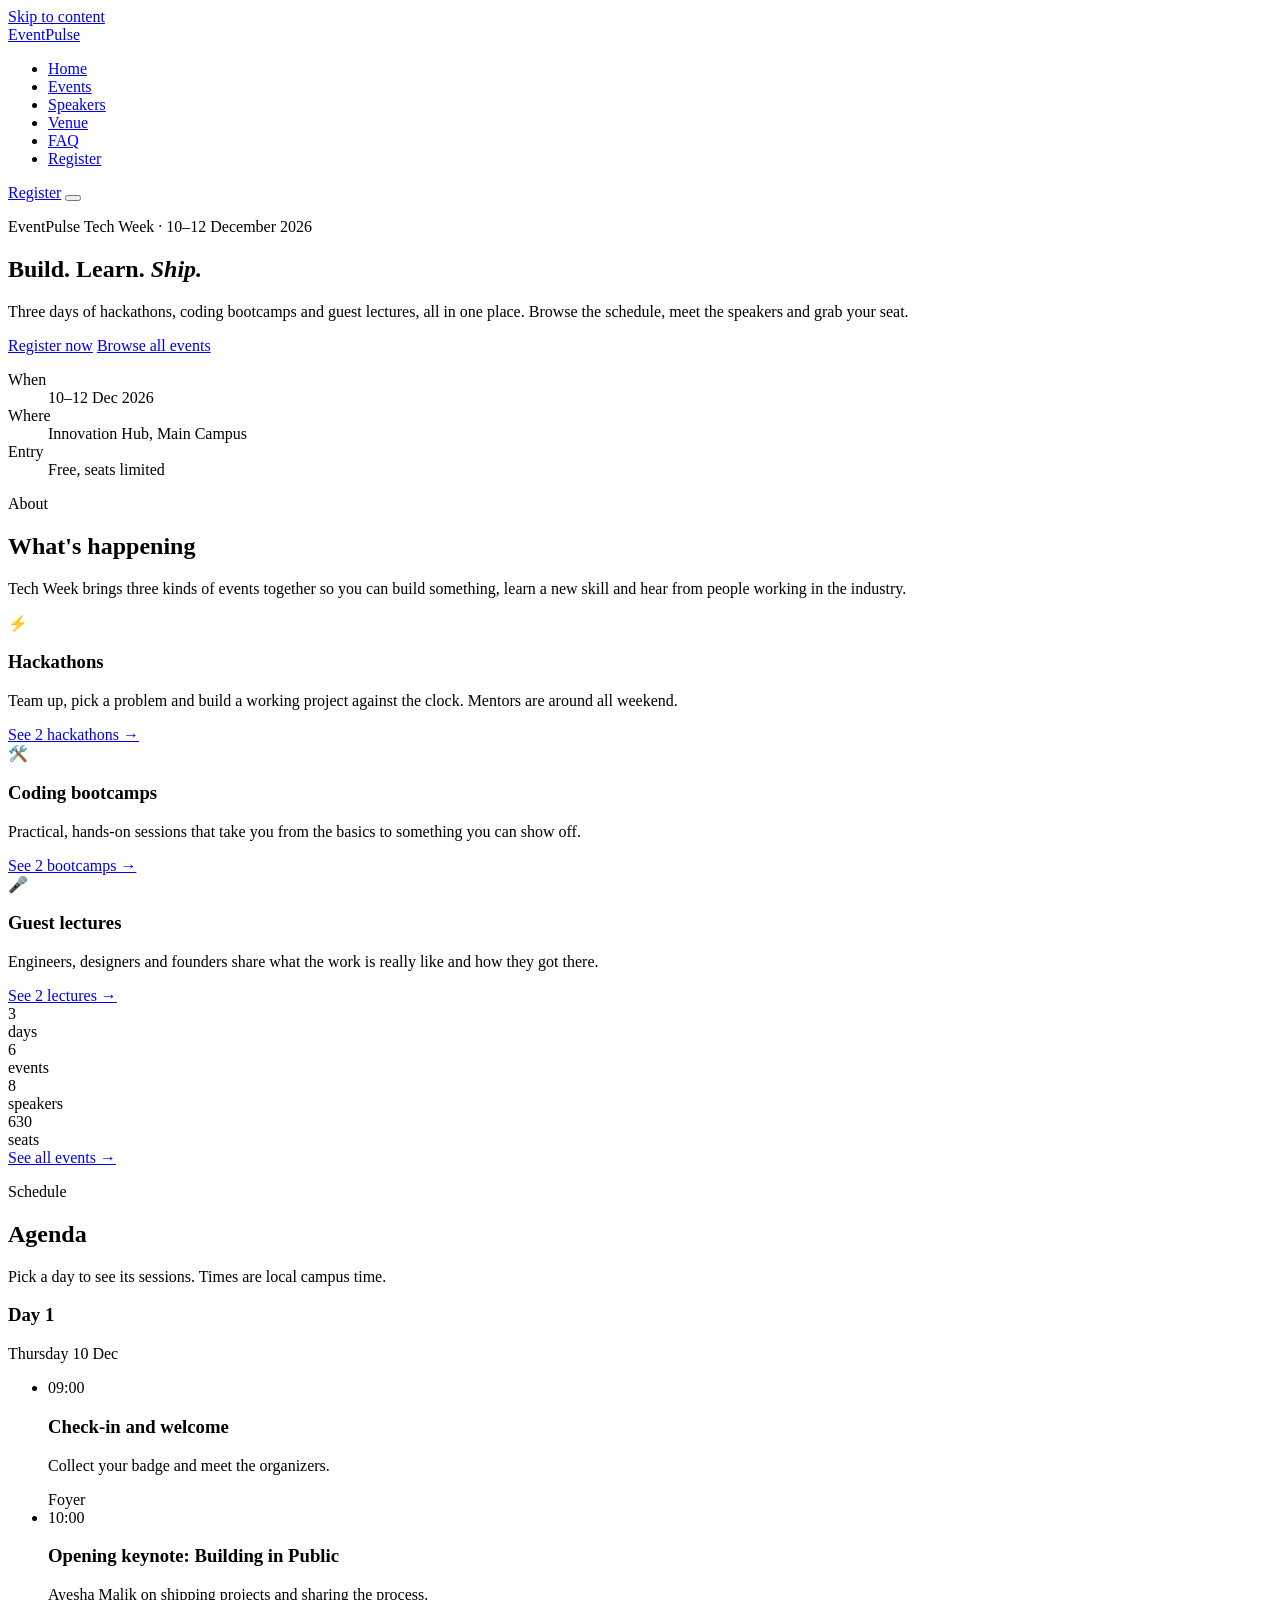
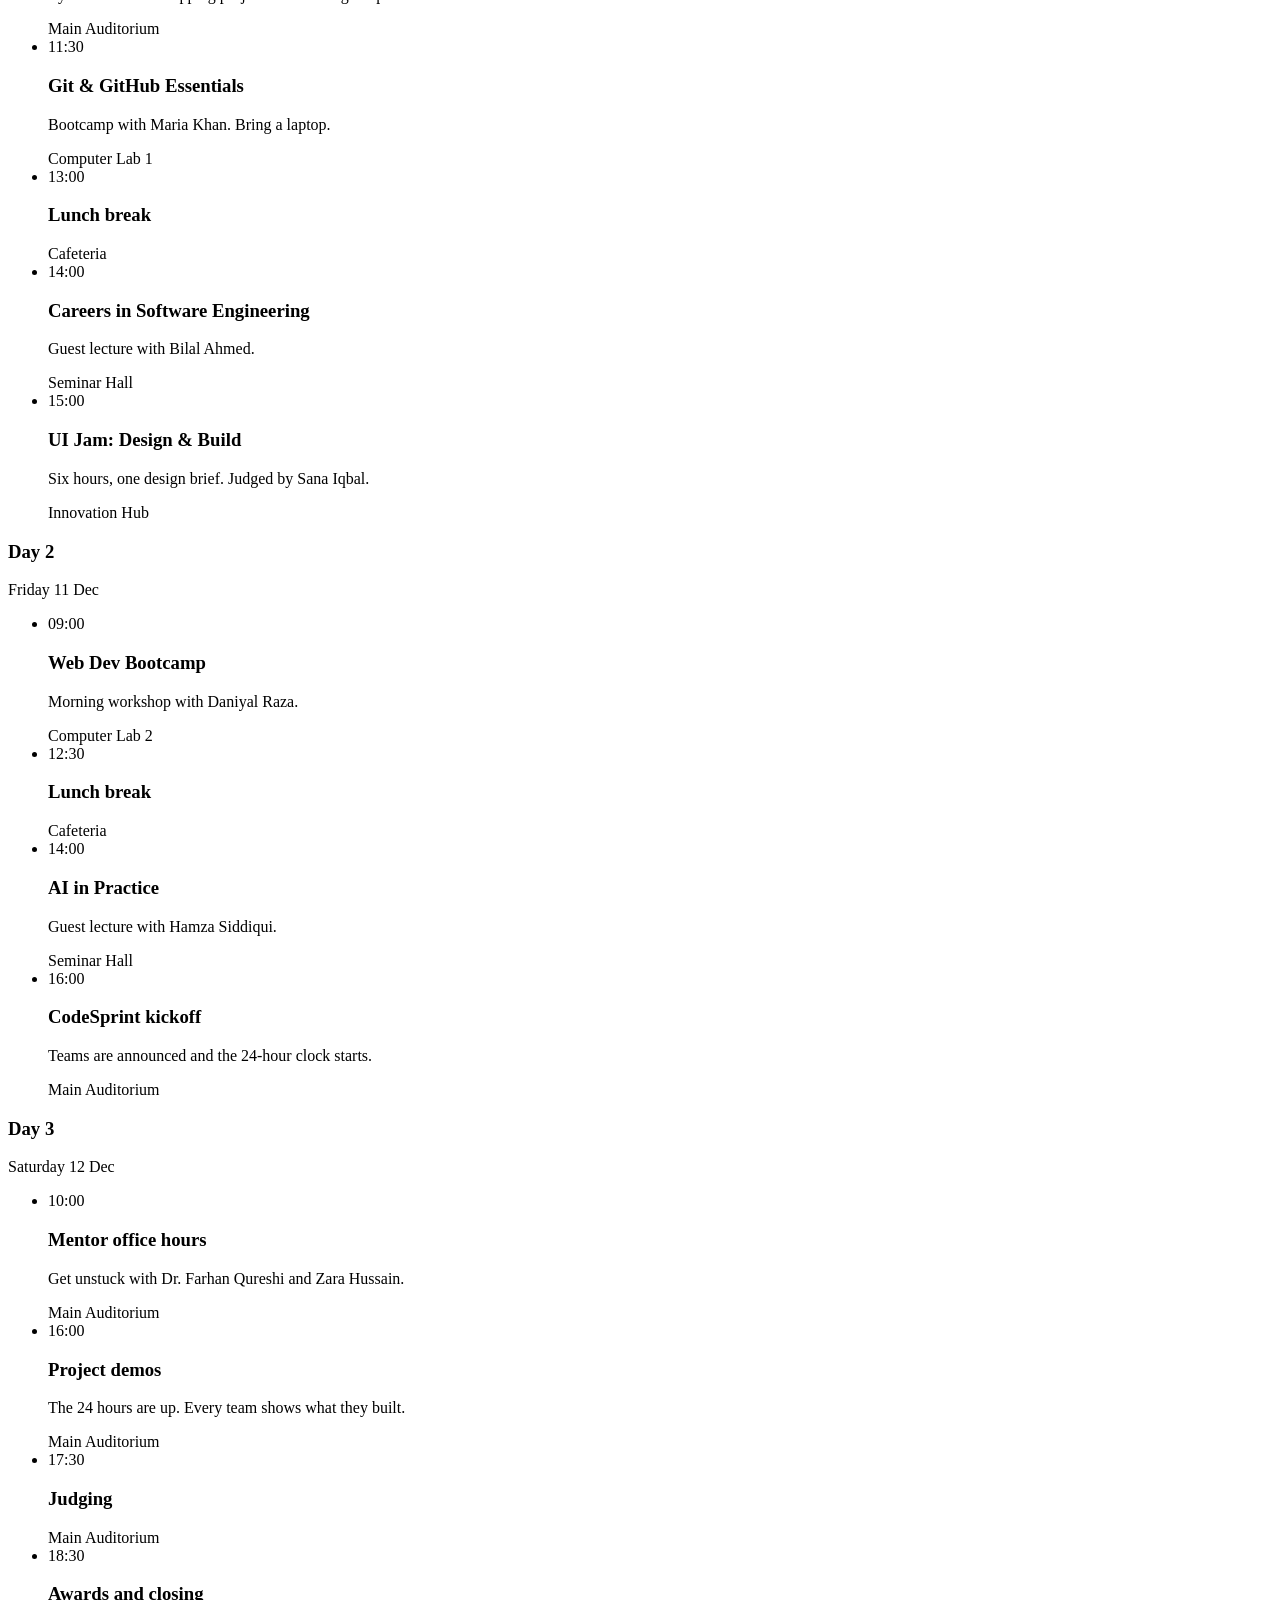
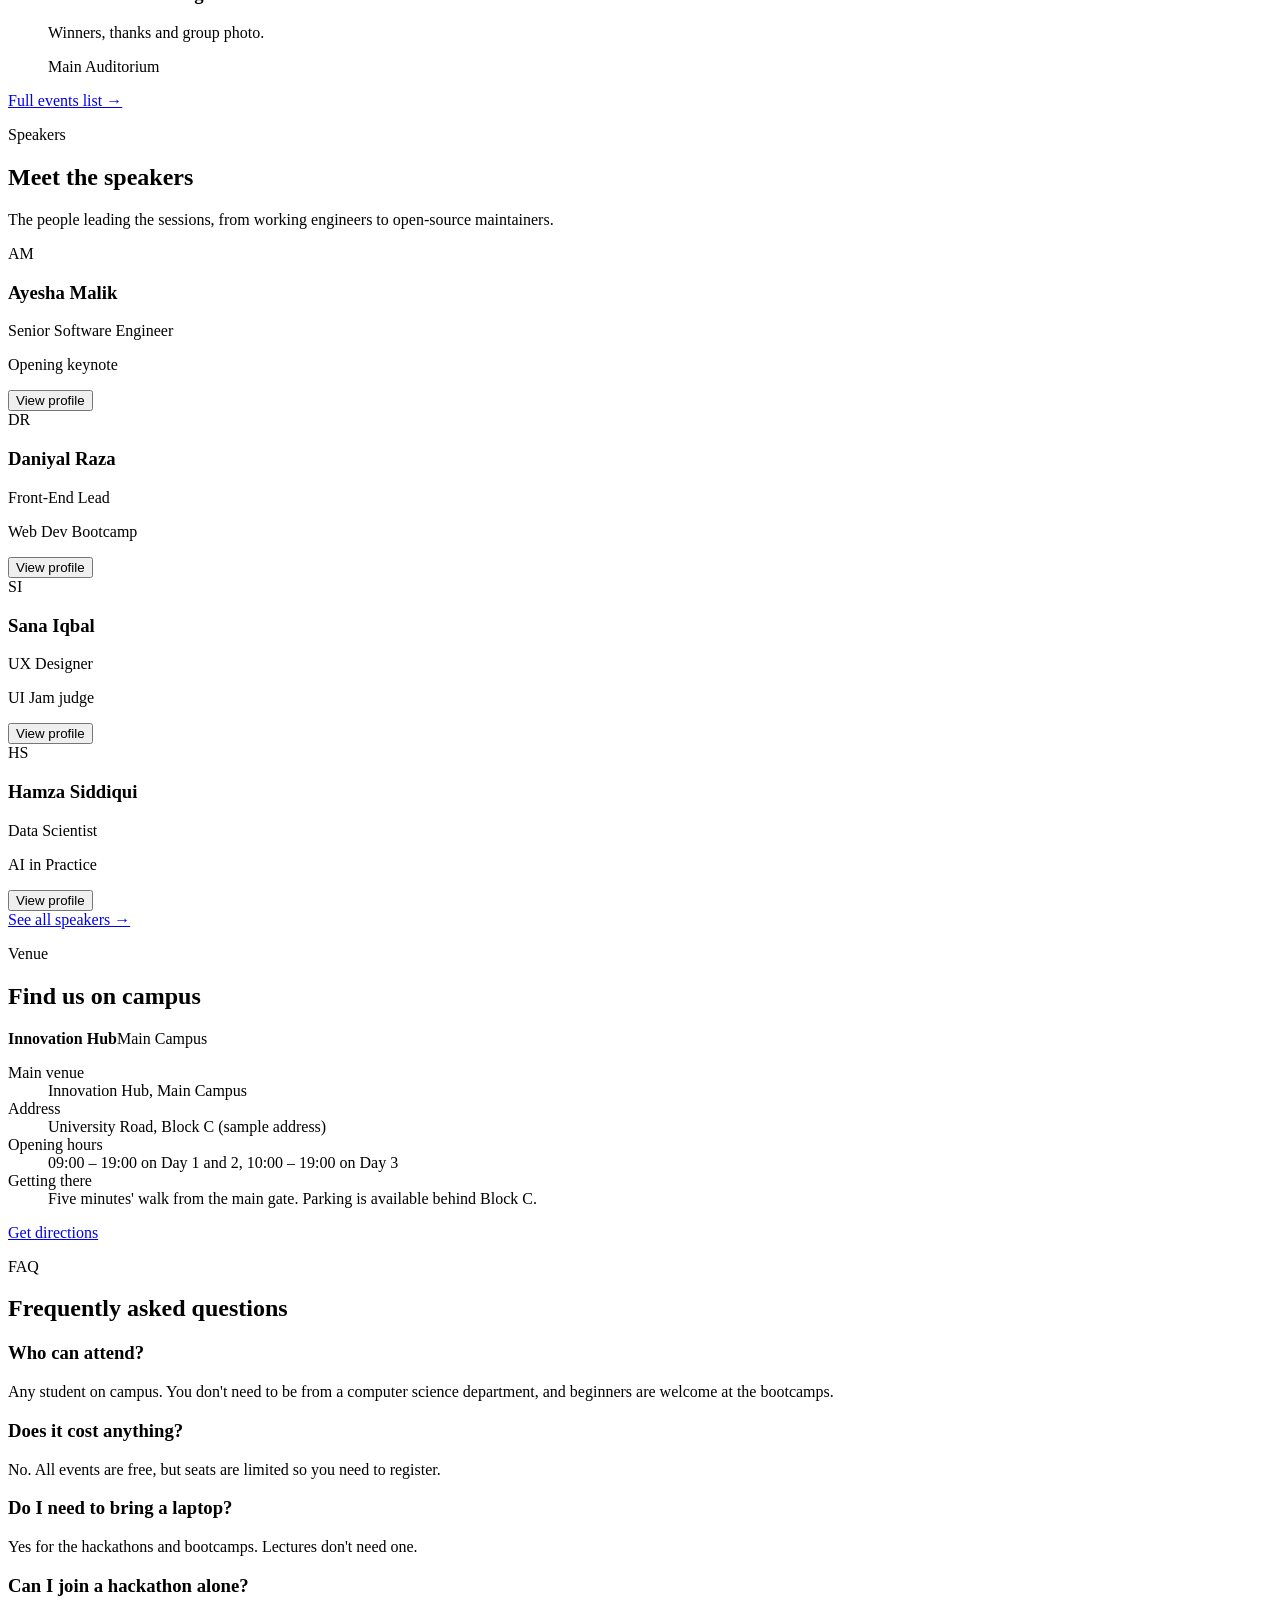
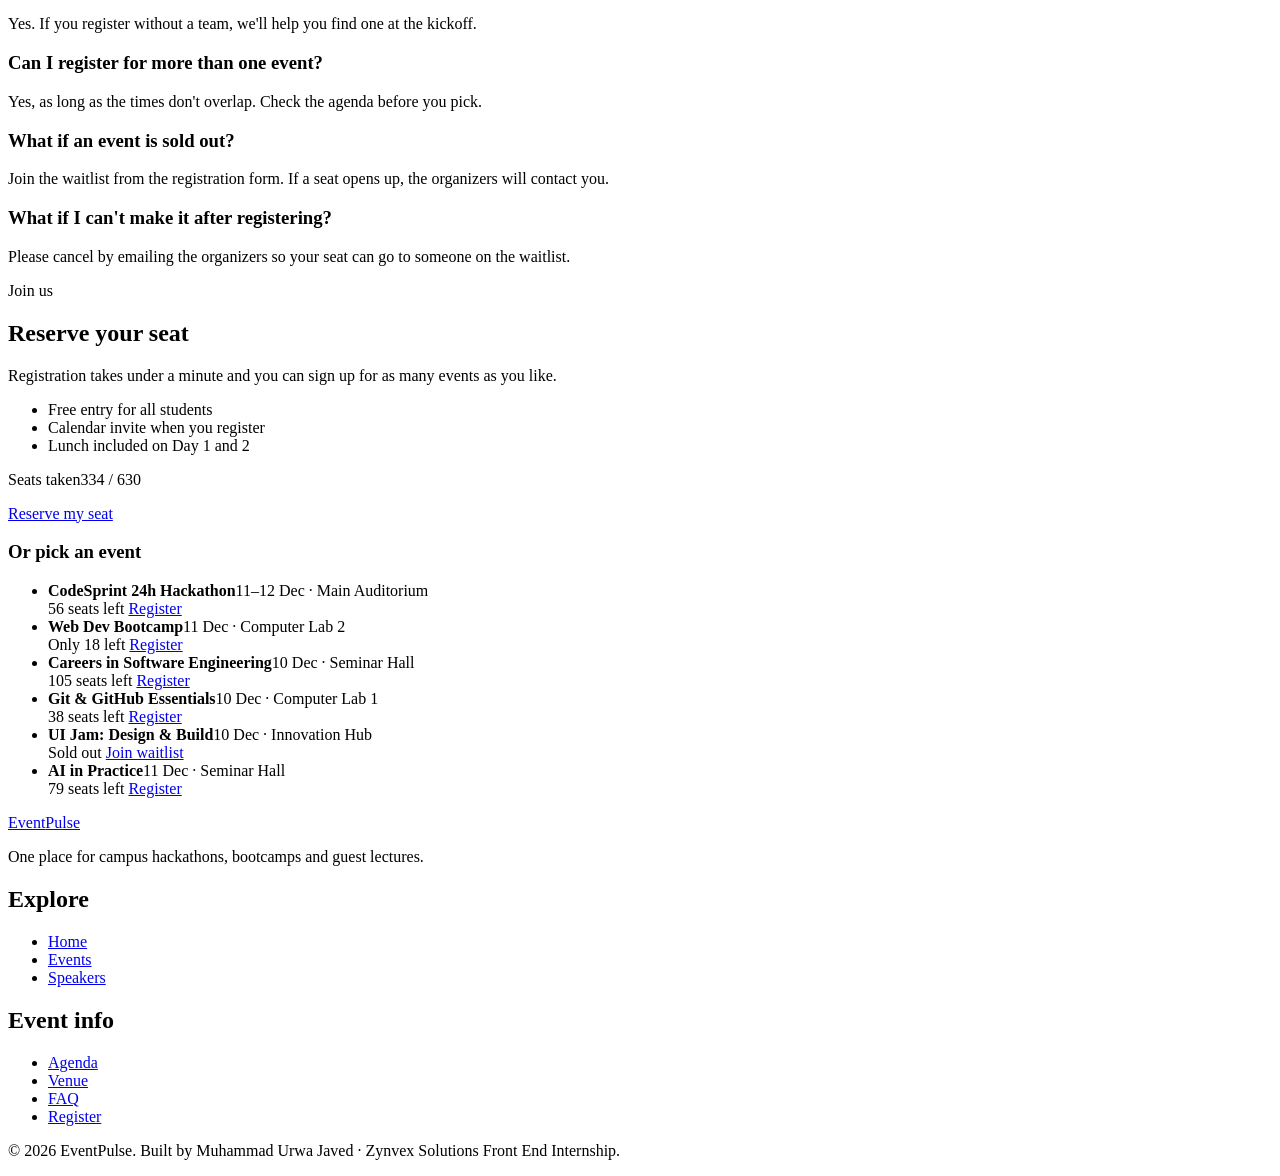
==== commit c6c46712: "Add files via upload" ====
--- a/index.html
+++ b/index.html
@@ -2,216 +2,459 @@
 <html lang="en">
 <head>
   <meta charset="UTF-8">
-  <meta name="viewport" content="width=device-width, initial-scale=1">
-  <title>EventPulse | Campus tech events in one place</title>
-  <meta name="description" content="Schedule, speakers, venue and sign-up for campus hackathons, bootcamps and guest lectures.">
-  <meta name="theme-color" content="#0B1020">
-  <link rel="icon" href="data:image/svg+xml,%3Csvg xmlns='http://www.w3.org/2000/svg' viewBox='0 0 32 32'%3E%3Crect width='32' height='32' rx='8' fill='%236B46F5'/%3E%3Cpath d='M3 17h6l3-8 5 15 3-7h9' fill='none' stroke='%2322D3A6' stroke-width='2.6' stroke-linecap='round' stroke-linejoin='round'/%3E%3C/svg%3E">
+  <meta name="viewport" content="width=device-width, initial-scale=1.0">
+  <title>EventPulse — Campus Hackathon &amp; Workshop Portal</title>
+  <meta name="description" content="One place to browse campus hackathons, coding bootcamps and guest lectures, meet speakers, check seats and register.">
+  <meta name="theme-color" content="#0b1020">
+  <meta property="og:type" content="website">
+  <meta property="og:site_name" content="EventPulse">
+  <meta property="og:title" content="EventPulse — Campus Hackathon &amp; Workshop Portal">
+  <meta property="og:description" content="One place to browse campus hackathons, coding bootcamps and guest lectures, meet speakers, check seats and register.">
+  <meta name="twitter:card" content="summary">
+  <link rel="icon" href="assets/icons/favicon.svg" type="image/svg+xml">
+
   <link rel="preconnect" href="https://fonts.googleapis.com">
   <link rel="preconnect" href="https://fonts.gstatic.com" crossorigin>
-  <link href="https://fonts.googleapis.com/css2?family=Inter:wght@400;500;600&family=JetBrains+Mono:wght@400;600;700&family=Space+Grotesk:wght@500;600;700&display=swap" rel="stylesheet">
+  <link href="https://fonts.googleapis.com/css2?family=Inter:wght@400;500;600&family=JetBrains+Mono:wght@500&family=Space+Grotesk:wght@500;700&display=swap" rel="stylesheet">
+
   <link rel="stylesheet" href="css/variables.css">
   <link rel="stylesheet" href="css/base.css">
   <link rel="stylesheet" href="css/layout.css">
+  <link rel="stylesheet" href="css/pages.css">
   <link rel="stylesheet" href="css/components.css">
-  <link rel="stylesheet" href="css/pages.css">
+  <link rel="stylesheet" href="css/interactive.css">
 </head>
 <body>
-  <a class="skip-link" href="#main">Skip to content</a>
+
+  <a class="visually-hidden" href="#main">Skip to content</a>
 
   <header class="site-header">
-    <div class="container header-inner">
-      <a class="logo" href="index.html" aria-label="EventPulse home">
-        <svg viewBox="0 0 32 32" aria-hidden="true"><rect width="32" height="32" rx="8" fill="#5836E0"/><path d="M3 17h6l3-8 5 15 3-7h9" fill="none" stroke="#22D3A6" stroke-width="2.6" stroke-linecap="round" stroke-linejoin="round"/></svg>
-        EventPulse
-      </a>
-      <nav id="site-nav" class="site-nav" aria-label="Main">
-        <ul>
-          <li><a href="index.html">Home</a></li>
+    <div class="container site-header__inner">
+      <a href="index.html" class="logo">Event<span>Pulse</span></a>
+      <nav class="nav" id="site-nav" aria-label="Main navigation">
+        <ul class="nav__list">
+          <li><a href="index.html" class="is-active" aria-current="page">Home</a></li>
           <li><a href="events.html">Events</a></li>
           <li><a href="speakers.html">Speakers</a></li>
-          <li><a href="index.html#agenda">Agenda</a></li>
           <li><a href="index.html#venue">Venue</a></li>
           <li><a href="index.html#faq">FAQ</a></li>
+          <li class="nav__cta-item"><a href="index.html#register" data-register>Register</a></li>
         </ul>
       </nav>
-      <button type="button" class="btn btn--primary btn--sm" data-open-register="">Register</button>
-      <button type="button" class="nav-toggle" aria-expanded="false" aria-controls="site-nav" aria-label="Open menu"><span></span><span></span><span></span></button>
+      <a href="index.html#register" class="btn site-header__cta" data-register>Register</a>
+      <button class="nav-toggle" type="button" aria-expanded="false" aria-controls="site-nav" aria-label="Open menu">
+        <span class="nav-toggle__bars"></span>
+      </button>
     </div>
   </header>
 
   <main id="main">
 
-    <section class="hero" id="hero">
-      <div class="container hero-grid">
+    <section class="hero" id="top">
+      <div class="container">
+        <p class="section__eyebrow">EventPulse Tech Week &middot; 10–12 December 2026</p>
+        <h1>Build. Learn. <em>Ship.</em></h1>
+        <p class="hero__lead">Three days of hackathons, coding bootcamps and guest lectures, all in one place. Browse the schedule, meet the speakers and grab your seat.</p>
+        <div class="hero__actions">
+          <a href="index.html#register" class="btn" data-register>Register now</a>
+          <a href="events.html" class="btn btn--ghost">Browse all events</a>
+        </div>
+        <dl class="hero__meta">
+          <div><dt>When</dt><dd>10–12 Dec 2026</dd></div>
+          <div><dt>Where</dt><dd>Innovation Hub, Main Campus</dd></div>
+          <div><dt>Entry</dt><dd data-hero-seats>Free, seats limited</dd></div>
+        </dl>
+      </div>
+    </section>
+
+    <section class="section" id="about">
+      <div class="container">
+        <div class="section__head">
+          <p class="section__eyebrow">About</p>
+          <h2>What's happening</h2>
+          <p>Tech Week brings three kinds of events together so you can build something, learn a new skill and hear from people working in the industry.</p>
+        </div>
+        <div class="grid grid--3">
+          <article class="card highlight">
+            <div class="highlight__icon" aria-hidden="true">⚡</div>
+            <h3>Hackathons</h3>
+            <p>Team up, pick a problem and build a working project against the clock. Mentors are around all weekend.</p>
+            <a href="events.html#hackathon" class="highlight__link">See 2 hackathons →</a>
+          </article>
+          <article class="card highlight">
+            <div class="highlight__icon" aria-hidden="true">🛠️</div>
+            <h3>Coding bootcamps</h3>
+            <p>Practical, hands-on sessions that take you from the basics to something you can show off.</p>
+            <a href="events.html#bootcamp" class="highlight__link">See 2 bootcamps →</a>
+          </article>
+          <article class="card highlight">
+            <div class="highlight__icon" aria-hidden="true">🎤</div>
+            <h3>Guest lectures</h3>
+            <p>Engineers, designers and founders share what the work is really like and how they got there.</p>
+            <a href="events.html#lecture" class="highlight__link">See 2 lectures →</a>
+          </article>
+        </div>
+        <div class="stats">
+          <div><div class="stat__num">3</div><div class="stat__label">days</div></div>
+          <div><div class="stat__num">6</div><div class="stat__label">events</div></div>
+          <div><div class="stat__num">8</div><div class="stat__label">speakers</div></div>
+          <div><div class="stat__num" data-total-seats>630</div><div class="stat__label">seats</div></div>
+        </div>
+        <div class="section__more">
+          <a href="events.html" class="btn">See all events →</a>
+        </div>
+      </div>
+    </section>
+
+    <section class="section section--alt" id="agenda">
+      <div class="container">
+        <div class="section__head">
+          <p class="section__eyebrow">Schedule</p>
+          <h2>Agenda</h2>
+          <p>Pick a day to see its sessions. Times are local campus time.</p>
+        </div>
+        <div class="agenda" data-tabs>
+
+          <div class="agenda-day" id="day1" data-day-label="Day 1" data-day-date="Thursday 10 Dec">
+            <div class="agenda-day__head"><h3>Day 1</h3><span>Thursday 10 Dec</span></div>
+            <ul class="agenda-list">
+              <li>
+                <span class="agenda-time">09:00</span>
+                <div class="agenda-item">
+                  <h3>Check-in and welcome</h3>
+                  <p>Collect your badge and meet the organizers.</p>
+                </div>
+                <span class="agenda-where">Foyer</span>
+              </li>
+              <li>
+                <span class="agenda-time">10:00</span>
+                <div class="agenda-item">
+                  <h3>Opening keynote: Building in Public</h3>
+                  <p>Ayesha Malik on shipping projects and sharing the process.</p>
+                </div>
+                <span class="agenda-where">Main Auditorium</span>
+              </li>
+              <li>
+                <span class="agenda-time">11:30</span>
+                <div class="agenda-item">
+                  <h3>Git &amp; GitHub Essentials</h3>
+                  <p>Bootcamp with Maria Khan. Bring a laptop.</p>
+                </div>
+                <span class="agenda-where">Computer Lab 1</span>
+              </li>
+              <li>
+                <span class="agenda-time">13:00</span>
+                <div class="agenda-item">
+                  <h3>Lunch break</h3>
+                </div>
+                <span class="agenda-where">Cafeteria</span>
+              </li>
+              <li>
+                <span class="agenda-time">14:00</span>
+                <div class="agenda-item">
+                  <h3>Careers in Software Engineering</h3>
+                  <p>Guest lecture with Bilal Ahmed.</p>
+                </div>
+                <span class="agenda-where">Seminar Hall</span>
+              </li>
+              <li>
+                <span class="agenda-time">15:00</span>
+                <div class="agenda-item">
+                  <h3>UI Jam: Design &amp; Build</h3>
+                  <p>Six hours, one design brief. Judged by Sana Iqbal.</p>
+                </div>
+                <span class="agenda-where">Innovation Hub</span>
+              </li>
+            </ul>
+          </div>
+
+          <div class="agenda-day" id="day2" data-day-label="Day 2" data-day-date="Friday 11 Dec">
+            <div class="agenda-day__head"><h3>Day 2</h3><span>Friday 11 Dec</span></div>
+            <ul class="agenda-list">
+              <li>
+                <span class="agenda-time">09:00</span>
+                <div class="agenda-item">
+                  <h3>Web Dev Bootcamp</h3>
+                  <p>Morning workshop with Daniyal Raza.</p>
+                </div>
+                <span class="agenda-where">Computer Lab 2</span>
+              </li>
+              <li>
+                <span class="agenda-time">12:30</span>
+                <div class="agenda-item">
+                  <h3>Lunch break</h3>
+                </div>
+                <span class="agenda-where">Cafeteria</span>
+              </li>
+              <li>
+                <span class="agenda-time">14:00</span>
+                <div class="agenda-item">
+                  <h3>AI in Practice</h3>
+                  <p>Guest lecture with Hamza Siddiqui.</p>
+                </div>
+                <span class="agenda-where">Seminar Hall</span>
+              </li>
+              <li>
+                <span class="agenda-time">16:00</span>
+                <div class="agenda-item">
+                  <h3>CodeSprint kickoff</h3>
+                  <p>Teams are announced and the 24-hour clock starts.</p>
+                </div>
+                <span class="agenda-where">Main Auditorium</span>
+              </li>
+            </ul>
+          </div>
+
+          <div class="agenda-day" id="day3" data-day-label="Day 3" data-day-date="Saturday 12 Dec">
+            <div class="agenda-day__head"><h3>Day 3</h3><span>Saturday 12 Dec</span></div>
+            <ul class="agenda-list">
+              <li>
+                <span class="agenda-time">10:00</span>
+                <div class="agenda-item">
+                  <h3>Mentor office hours</h3>
+                  <p>Get unstuck with Dr. Farhan Qureshi and Zara Hussain.</p>
+                </div>
+                <span class="agenda-where">Main Auditorium</span>
+              </li>
+              <li>
+                <span class="agenda-time">16:00</span>
+                <div class="agenda-item">
+                  <h3>Project demos</h3>
+                  <p>The 24 hours are up. Every team shows what they built.</p>
+                </div>
+                <span class="agenda-where">Main Auditorium</span>
+              </li>
+              <li>
+                <span class="agenda-time">17:30</span>
+                <div class="agenda-item">
+                  <h3>Judging</h3>
+                </div>
+                <span class="agenda-where">Main Auditorium</span>
+              </li>
+              <li>
+                <span class="agenda-time">18:30</span>
+                <div class="agenda-item">
+                  <h3>Awards and closing</h3>
+                  <p>Winners, thanks and group photo.</p>
+                </div>
+                <span class="agenda-where">Main Auditorium</span>
+              </li>
+            </ul>
+          </div>
+
+        </div>
+        <div class="section__more">
+          <a href="events.html" class="btn btn--ghost">Full events list →</a>
+        </div>
+      </div>
+    </section>
+
+    <section class="section" id="speakers">
+      <div class="container">
+        <div class="section__head">
+          <p class="section__eyebrow">Speakers</p>
+          <h2>Meet the speakers</h2>
+          <p>The people leading the sessions, from working engineers to open-source maintainers.</p>
+        </div>
+        <div class="grid grid--4">
+          <article class="card speaker-card">
+            <div class="speaker-card__photo" aria-hidden="true">AM</div>
+            <h3>Ayesha Malik</h3>
+            <p class="speaker-card__role">Senior Software Engineer</p>
+            <p class="speaker-card__talk">Opening keynote</p>
+            <button class="btn btn--ghost" type="button" data-speaker="1">View profile</button>
+          </article>
+          <article class="card speaker-card">
+            <div class="speaker-card__photo" aria-hidden="true">DR</div>
+            <h3>Daniyal Raza</h3>
+            <p class="speaker-card__role">Front-End Lead</p>
+            <p class="speaker-card__talk">Web Dev Bootcamp</p>
+            <button class="btn btn--ghost" type="button" data-speaker="2">View profile</button>
+          </article>
+          <article class="card speaker-card">
+            <div class="speaker-card__photo" aria-hidden="true">SI</div>
+            <h3>Sana Iqbal</h3>
+            <p class="speaker-card__role">UX Designer</p>
+            <p class="speaker-card__talk">UI Jam judge</p>
+            <button class="btn btn--ghost" type="button" data-speaker="3">View profile</button>
+          </article>
+          <article class="card speaker-card">
+            <div class="speaker-card__photo" aria-hidden="true">HS</div>
+            <h3>Hamza Siddiqui</h3>
+            <p class="speaker-card__role">Data Scientist</p>
+            <p class="speaker-card__talk">AI in Practice</p>
+            <button class="btn btn--ghost" type="button" data-speaker="4">View profile</button>
+          </article>
+        </div>
+        <div class="section__more">
+          <a href="speakers.html" class="btn btn--ghost">See all speakers →</a>
+        </div>
+      </div>
+    </section>
+
+    <section class="section section--alt" id="venue">
+      <div class="container">
+        <div class="section__head">
+          <p class="section__eyebrow">Venue</p>
+          <h2>Find us on campus</h2>
+        </div>
+        <div class="venue">
+          <div class="map-placeholder" id="venue-map" role="img" aria-label="Venue location: Innovation Hub, Main Campus">
+            <div><strong>Innovation Hub</strong><span>Main Campus</span></div>
+          </div>
+          <div class="venue__info card">
+            <dl>
+              <dt>Main venue</dt><dd>Innovation Hub, Main Campus</dd>
+              <dt>Address</dt><dd>University Road, Block C (sample address)</dd>
+              <dt>Opening hours</dt><dd>09:00 – 19:00 on Day 1 and 2, 10:00 – 19:00 on Day 3</dd>
+              <dt>Getting there</dt><dd>Five minutes' walk from the main gate. Parking is available behind Block C.</dd>
+            </dl>
+            <a href="https://www.google.com/maps/search/?api=1&amp;query=Innovation+Hub+Main+Campus" id="directions-link" class="btn btn--ghost" target="_blank" rel="noopener">Get directions</a>
+          </div>
+        </div>
+      </div>
+    </section>
+
+    <section class="section" id="faq">
+      <div class="container">
+        <div class="section__head">
+          <p class="section__eyebrow">FAQ</p>
+          <h2>Frequently asked questions</h2>
+        </div>
+        <div class="faq-list" data-accordion>
+          <article class="card faq-item">
+            <h3>Who can attend?</h3>
+            <p>Any student on campus. You don't need to be from a computer science department, and beginners are welcome at the bootcamps.</p>
+          </article>
+          <article class="card faq-item">
+            <h3>Does it cost anything?</h3>
+            <p>No. All events are free, but seats are limited so you need to register.</p>
+          </article>
+          <article class="card faq-item">
+            <h3>Do I need to bring a laptop?</h3>
+            <p>Yes for the hackathons and bootcamps. Lectures don't need one.</p>
+          </article>
+          <article class="card faq-item">
+            <h3>Can I join a hackathon alone?</h3>
+            <p>Yes. If you register without a team, we'll help you find one at the kickoff.</p>
+          </article>
+          <article class="card faq-item">
+            <h3>Can I register for more than one event?</h3>
+            <p>Yes, as long as the times don't overlap. Check the agenda before you pick.</p>
+          </article>
+          <article class="card faq-item">
+            <h3>What if an event is sold out?</h3>
+            <p>Join the waitlist from the registration form. If a seat opens up, the organizers will contact you.</p>
+          </article>
+          <article class="card faq-item">
+            <h3>What if I can't make it after registering?</h3>
+            <p>Please cancel by emailing the organizers so your seat can go to someone on the waitlist.</p>
+          </article>
+        </div>
+      </div>
+    </section>
+
+    <section class="section section--alt" id="register">
+      <div class="container">
+        <div class="register">
+          <div>
+            <p class="section__eyebrow">Join us</p>
+            <h2>Reserve your seat</h2>
+            <p>Registration takes under a minute and you can sign up for as many events as you like.</p>
+            <ul class="register__perks">
+              <li>Free entry for all students</li>
+              <li>Calendar invite when you register</li>
+              <li>Lunch included on Day 1 and 2</li>
+            </ul>
+            <div class="seat-meter" aria-live="polite">
+              <div class="seat-meter__row"><span>Seats taken</span><span><span data-meter-taken>334</span> / <span data-meter-total>630</span></span></div>
+              <div class="seat-meter__bar"><i data-meter-bar style="width:53%"></i></div>
+            </div>
+            <p class="register__cta"><a href="index.html#register" class="btn" data-register>Reserve my seat</a></p>
+            <noscript><p class="noscript-note">Registration and the agenda tabs need JavaScript. Please turn it on to register.</p></noscript>
+          </div>
+          <div class="card pick-list">
+            <h3>Or pick an event</h3>
+            <ul>
+              <li class="pick">
+                <div class="pick__info"><strong>CodeSprint 24h Hackathon</strong><span>11–12 Dec &middot; Main Auditorium</span></div>
+                <span class="seats " data-seats="codesprint">56 seats left</span>
+                <a href="index.html#register" class="btn btn--ghost" data-register data-event="codesprint">Register</a>
+              </li>
+              <li class="pick">
+                <div class="pick__info"><strong>Web Dev Bootcamp</strong><span>11 Dec &middot; Computer Lab 2</span></div>
+                <span class="seats seats--low" data-seats="webdev">Only 18 left</span>
+                <a href="index.html#register" class="btn btn--ghost" data-register data-event="webdev">Register</a>
+              </li>
+              <li class="pick">
+                <div class="pick__info"><strong>Careers in Software Engineering</strong><span>10 Dec &middot; Seminar Hall</span></div>
+                <span class="seats " data-seats="careers">105 seats left</span>
+                <a href="index.html#register" class="btn btn--ghost" data-register data-event="careers">Register</a>
+              </li>
+              <li class="pick">
+                <div class="pick__info"><strong>Git &amp; GitHub Essentials</strong><span>10 Dec &middot; Computer Lab 1</span></div>
+                <span class="seats " data-seats="git">38 seats left</span>
+                <a href="index.html#register" class="btn btn--ghost" data-register data-event="git">Register</a>
+              </li>
+              <li class="pick">
+                <div class="pick__info"><strong>UI Jam: Design &amp; Build</strong><span>10 Dec &middot; Innovation Hub</span></div>
+                <span class="seats seats--full" data-seats="uijam">Sold out</span>
+                <a href="index.html#register" class="btn btn--ghost" data-register data-event="uijam">Join waitlist</a>
+              </li>
+              <li class="pick">
+                <div class="pick__info"><strong>AI in Practice</strong><span>11 Dec &middot; Seminar Hall</span></div>
+                <span class="seats " data-seats="ai">79 seats left</span>
+                <a href="index.html#register" class="btn btn--ghost" data-register data-event="ai">Register</a>
+              </li>
+            </ul>
+          </div>
+        </div>
+      </div>
+    </section>
+
+  </main>
+
+  <footer class="site-footer">
+    <div class="container">
+      <div class="site-footer__grid">
         <div>
-          <p class="eyebrow" data-festival-dates>Dec 4 – 6, 2026</p>
-          <h1>Never miss a campus tech event again.</h1>
-          <p class="hero-copy">Hackathons, bootcamps and guest lectures, with the schedule, speakers, venue and sign-up in one place. Check how many seats are left and register in under a minute.</p>
-          <div class="btn-row">
-            <button type="button" class="btn btn--primary" data-open-register="">Register now</button>
-            <a class="btn btn--ghost" href="events.html">Browse all events</a>
-          </div>
-          <p class="hero-meta"><span data-venue-name>Innovation Hall, North Campus</span><span>Free for students</span></p>
-        </div>
-        <aside class="live-card" aria-label="Live seat counter">
-          <p class="eyebrow"><span class="pulse-dot" aria-hidden="true"></span>Live seat counter</p>
-          <p class="live-number" data-stat="left">—</p>
-          <p class="muted" style="margin-bottom:1rem">seats left across <span data-stat="events">6</span> events</p>
-          <div class="seats__bar" aria-hidden="true"><span data-stat-bar style="width:0"></span></div>
-          <p class="live-sub">
-            <span class="badge badge--hot"><span data-stat="hot">0</span> filling fast</span>
-            <span class="badge badge--out"><span data-stat="sold">0</span> sold out</span>
-          </p>
-        </aside>
-      </div>
-    </section>
-
-    <section class="section" id="about">
-      <div class="container">
-        <div class="section-head">
-          <h2>Everything about the event, in one place</h2>
-          <p>Event news usually lives in group chats and posters. People miss it or sign up late. EventPulse fixes that.</p>
-        </div>
-        <div class="feature-grid">
-          <article class="card">
-            <div class="feature-icon"><svg width="22" height="22" viewBox="0 0 24 24" fill="none" stroke="currentColor" stroke-width="2" aria-hidden="true"><rect x="3" y="5" width="18" height="16" rx="2"/><path d="M3 10h18M8 3v4M16 3v4"/></svg></div>
-            <h3>See the full schedule</h3>
-            <p>Three days, one agenda. Switch between days and add any session to your calendar.</p>
-          </article>
-          <article class="card">
-            <div class="feature-icon"><svg width="22" height="22" viewBox="0 0 24 24" fill="none" stroke="currentColor" stroke-width="2" aria-hidden="true"><circle cx="9" cy="8" r="4"/><path d="M2 21c0-4 3-6 7-6s7 2 7 6M17 4a4 4 0 0 1 0 8M22 21c0-3-2-5-5-5.7"/></svg></div>
-            <h3>Meet the speakers</h3>
-            <p>Read who is teaching or judging before you commit, and see which sessions they run.</p>
-          </article>
-          <article class="card">
-            <div class="feature-icon"><svg width="22" height="22" viewBox="0 0 24 24" fill="none" stroke="currentColor" stroke-width="2" aria-hidden="true"><path d="M4 12l5 5L20 6"/></svg></div>
-            <h3>Know before you go</h3>
-            <p>Seat counts update live, so you can see what is filling fast and register before it sells out.</p>
-          </article>
-        </div>
-        <div class="stat-row">
-          <div class="stat"><strong data-stat="events">6</strong><span>events</span></div>
-          <div class="stat"><strong data-stat="speakers">8</strong><span>speakers</span></div>
-          <div class="stat"><strong data-stat="days">3</strong><span>days</span></div>
-          <div class="stat"><strong data-stat="total">0</strong><span>seats in total</span></div>
-        </div>
-      </div>
-    </section>
-
-    <section class="section section--alt" id="agenda">
-      <div class="container">
-        <div class="section-head">
-          <h2>Three-day agenda</h2>
-          <p>Pick a day. Events with seat counters can be booked right from the schedule.</p>
-        </div>
-        <div id="agenda-tabs"><noscript><p class="notice">This section is built with JavaScript. Please turn it on to see the content.</p></noscript></div>
-        <div class="center-cta"><a class="btn btn--ghost" href="events.html">See all events with filters</a></div>
-      </div>
-    </section>
-
-    <section class="section" id="speakers">
-      <div class="container">
-        <div class="section-head">
-          <h2>Speakers</h2>
-          <p>Engineers, designers and founders who work on this stuff every day. Select a card to read their bio.</p>
-        </div>
-        <div class="speaker-grid" data-speaker-grid="4"><noscript><p class="notice">This section is built with JavaScript. Please turn it on to see the content.</p></noscript></div>
-        <div class="center-cta"><a class="btn btn--ghost" href="speakers.html">Meet all speakers</a></div>
-      </div>
-    </section>
-
-    <section class="section section--alt" id="venue">
-      <div class="container">
-        <div class="section-head">
-          <h2>Venue</h2>
-          <p>All sessions happen in one building, a short walk from the main gate.</p>
-        </div>
-        <div class="venue-grid">
-          <div class="map-wrap">
-            <div id="map" role="region" aria-label="Map of the venue"><div class="map-fallback"><span>Loading map…</span></div></div>
-            <p class="map-note" id="map-note" hidden>Map tiles could not load. Use the address on the right or open the venue in OpenStreetMap.</p>
-          </div>
-          <div class="venue-info card">
-            <div>
-              <h3 data-venue-name>Innovation Hall, North Campus</h3>
-              <address data-venue-address>Block C, University Road, Main Campus</address>
-            </div>
-            <ul class="info-list">
-              <li><strong>Getting there</strong><span>Ten minutes on foot from the main gate. Follow the EventPulse signs.</span></li>
-              <li><strong>Wi-Fi and power</strong><span>Free Wi-Fi and a power outlet at every seat in the labs and halls.</span></li>
-              <li><strong>Access</strong><span>Step-free entrance and lifts. Tell us about other needs when you register.</span></li>
-              <li><strong>Food</strong><span>Lunch on Day 2 and snacks all night during the hackathon.</span></li>
-            </ul>
-            <a class="btn btn--ghost btn--sm" data-osm-link href="https://www.openstreetmap.org/" target="_blank" rel="noopener noreferrer">Open in OpenStreetMap<span class="sr-only"> (opens in a new tab)</span></a>
-          </div>
-        </div>
-      </div>
-    </section>
-
-    <section class="section" id="faq">
-      <div class="container">
-        <div class="section-head">
-          <h2>Questions people ask</h2>
-          <p>Can't find your answer? Ask a volunteer at the registration desk.</p>
-        </div>
-        <div class="faq-list" id="faq-list"><noscript><p class="notice">This section is built with JavaScript. Please turn it on to see the content.</p></noscript></div>
-      </div>
-    </section>
-
-    <section class="section section--alt" id="register">
-      <div class="container">
-        <div class="register-band">
-          <div>
-            <h2>Ready to take a seat?</h2>
-            <p>Registration takes under a minute. You get a confirmation code and a calendar file for your event.</p>
-            <div class="btn-row">
-              <button type="button" class="btn btn--primary" data-open-register="">Open registration form</button>
-              <button type="button" class="btn btn--ghost" data-cal="all">Add all events to calendar</button>
-            </div>
-          </div>
-          <div class="live-card" style="box-shadow:none">
-            <p class="eyebrow"><span class="pulse-dot" aria-hidden="true"></span>Seats left right now</p>
-            <p class="live-number" style="font-size:3rem" data-stat="left">—</p>
-            <p class="muted" style="margin:0"><span data-stat="hot">0</span> events are filling fast.</p>
-          </div>
-        </div>
-      </div>
-    </section>
-
-  </main>
-
-  <footer class="site-footer">
-    <div class="container footer-grid">
-      <div>
-        <a class="logo" href="index.html">EventPulse</a>
-        <p class="muted" style="margin-top:0.75rem;max-width:22rem">Schedule, speakers, venue and sign-up for campus tech events, all in one place.</p>
-      </div>
-      <nav aria-label="Footer">
-        <h2 class="footer-title">Explore</h2>
-        <ul>
-          <li><a href="index.html">Home</a></li>
-          <li><a href="events.html">Events</a></li>
-          <li><a href="speakers.html">Speakers</a></li>
-          <li><a href="index.html#faq">FAQ</a></li>
-        </ul>
-      </nav>
-      <div>
-        <h2 class="footer-title">The festival</h2>
-        <ul>
-          <li data-festival-dates>Dec 4 – 6, 2026</li>
-          <li data-venue-name>Innovation Hall, North Campus</li>
-          <li><button type="button" class="link-btn" data-cal="all">Add all events to calendar</button></li>
-        </ul>
-      </div>
-    </div>
-    <div class="container footer-bottom">
-      <p>© 2026 EventPulse. Built by Muhammad Urwa Javed for the Zynvex Solutions Batch 5 virtual internship.</p>
-      <button type="button" class="link-btn" data-reset-demo>Reset demo data</button>
+          <a href="index.html" class="logo">Event<span>Pulse</span></a>
+          <p class="site-footer__tagline">One place for campus hackathons, bootcamps and guest lectures.</p>
+        </div>
+        <div>
+          <h2 class="site-footer__title">Explore</h2>
+          <ul>
+            <li><a href="index.html">Home</a></li>
+            <li><a href="events.html">Events</a></li>
+            <li><a href="speakers.html">Speakers</a></li>
+          </ul>
+        </div>
+        <div>
+          <h2 class="site-footer__title">Event info</h2>
+          <ul>
+            <li><a href="index.html#agenda">Agenda</a></li>
+            <li><a href="index.html#venue">Venue</a></li>
+            <li><a href="index.html#faq">FAQ</a></li>
+            <li><a href="index.html#register" data-register>Register</a></li>
+          </ul>
+        </div>
+      </div>
+      <div class="site-footer__bottom">
+        <p>&copy; <span id="year">2026</span> EventPulse. Built by Muhammad Urwa Javed &middot; Zynvex Solutions Front End Internship.</p>
+      </div>
     </div>
   </footer>
 
-  <script src="js/data.js"></script>
-  <script src="js/main.js"></script>
+  <script src="js/data.js" defer></script>
+  <script src="js/store.js" defer></script>
+  <script src="js/main.js" defer></script>
+  <script src="js/modal.js" defer></script>
+  <script src="js/seats.js" defer></script>
+  <script src="js/calendar.js" defer></script>
+  <script src="js/register.js" defer></script>
+  <script src="js/speakers.js" defer></script>
+  <script src="js/tabs.js" defer></script>
+  <script src="js/accordion.js" defer></script>
+  <script src="js/map.js" defer></script>
 </body>
 </html>
